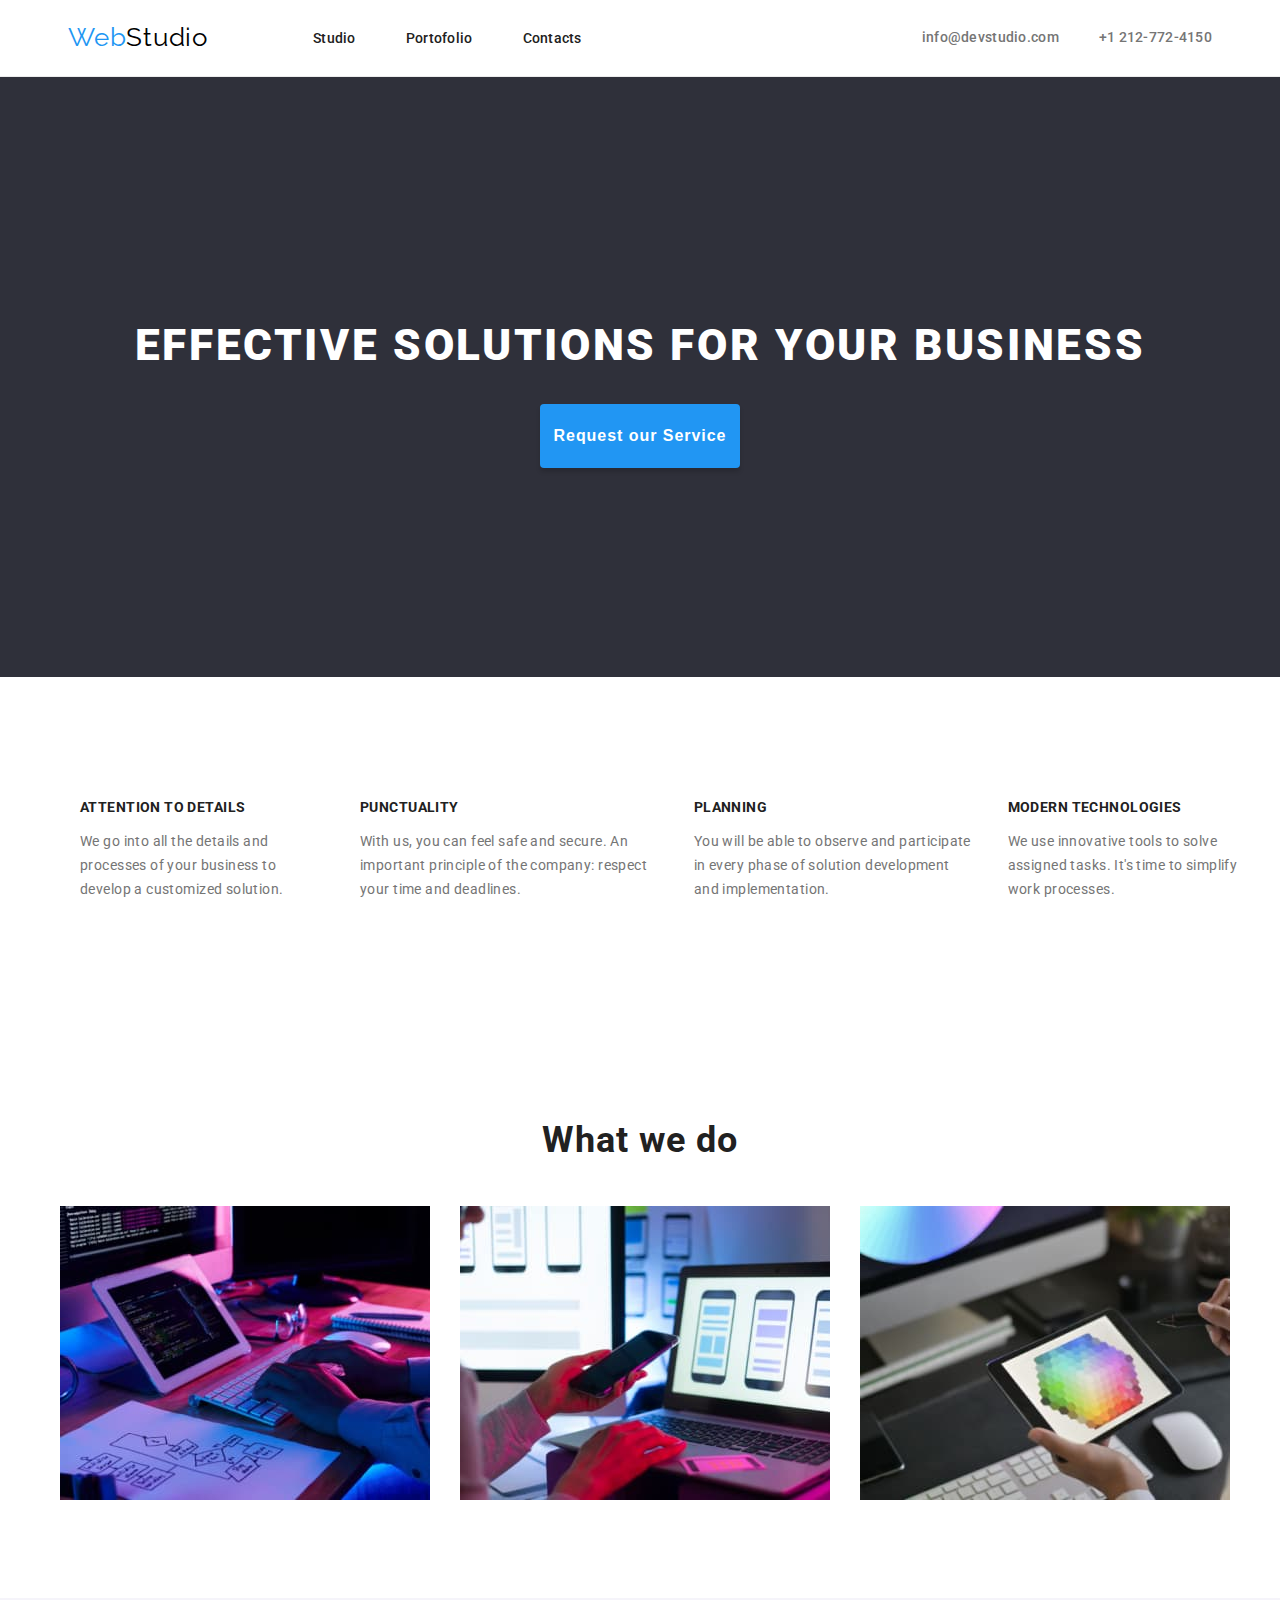
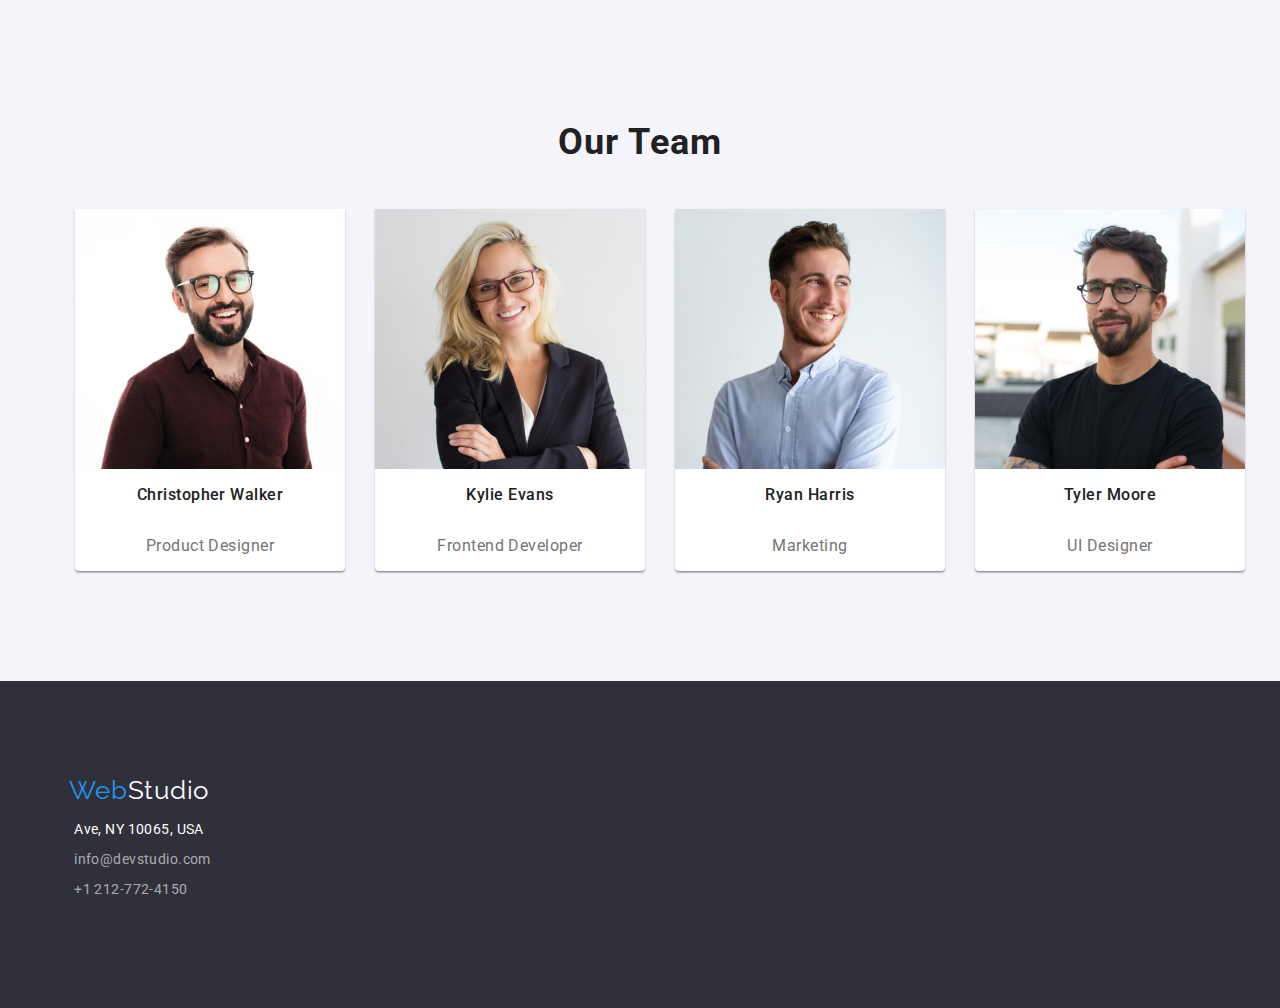
==== index.html @ 960afbc2 "original file" ====
<!DOCTYPE html>
<html lang="en">
  <head>
    <meta charset="utf-8" />
    <title>Web Studio HomeWork Project</title>
    <link
      rel="stylesheet"
      href="node_modules/modern-normalize/modern-normalize.css"
    />
    <link rel="stylesheet" href="css/style.css" />
    <link rel="preconnect" href="https://fonts.googleapis.com" />
    <link rel="preconnect" href="https://fonts.gstatic.com" crossorigin />
    <link
      href="https://fonts.googleapis.com/css2?family=Raleway:wght@700&family=Roboto:wght@400;500;700;900&display=swap"
      rel="stylesheet"
    />
  </head>
  <body>
    <div class="container">
      <header class="page-header">
        <a class="logo" href="index.html"
          ><span class="logo-first-word">Web</span>Studio</a
        >
        <nav>
          <ul class="list-content header-list">
            <li>
              <a class="link" href="index.html">Studio</a>
            </li>
            <li>
              <a class="link" href="portfolio.html">Portofolio</a>
            </li>
            <li>
              <a class="link" href="#">Contacts</a>
            </li>
          </ul>
        </nav>
        <ul class="list-content header-list-right">
          <li>
            <a class="contact-header" href="mailto:info@devstudio.com"
              ><p>info@devstudio.com</p></a
            >
          </li>
          <li>
            <a class="contact-header" href="tel:+1212-772-4150"
              ><p>+1 212-772-4150</p></a
            >
          </li>
        </ul>
      </header>
      <main>
        <section>
          <div class="main-banner">
            <h1>EFFECTIVE SOLUTIONS FOR YOUR BUSINESS</h1>
            <button class="button-index-page">
              <p>Request our Service</p>
            </button>
          </div>
        </section>
        <section class="section section-main-core-strengths">
          <ul class="list-content main-core-strengths">
            <li>
              <h2 class="main-strengths-title">ATTENTION TO DETAILS</h2>
              <p class="main-strengths-text">
                We go into all the details and processes of your business to
                develop a customized solution.
              </p>
            </li>
            <li>
              <h2 class="main-strengths-title">PUNCTUALITY</h2>
              <p class="main-strengths-text">
                With us, you can feel safe and secure. An important principle of
                the company: respect your time and deadlines.
              </p>
            </li>
            <li>
              <h2 class="main-strengths-title">PLANNING</h2>
              <p class="main-strengths-text">
                You will be able to observe and participate in every phase of
                solution development and implementation.
              </p>
            </li>
            <li>
              <h2 class="main-strengths-title">MODERN TECHNOLOGIES</h2>
              <p class="main-strengths-text">
                We use innovative tools to solve assigned tasks. It's time to
                simplify work processes.
              </p>
            </li>
          </ul>
        </section>
        <section class="section">
          <h2 class="main-activities-staff-title">What we do</h2>
          <ul class="list-content main-activities">
            <li>
              <img
                src="images/img1.jpg"
                alt="Typing on keyboard"
                width="370"
                height="294"
              />
            </li>
            <li>
              <img
                src="images/img2.jpg"
                alt="Searching on phone"
                width="370"
                height="294"
              />
            </li>
            <li>
              <img
                src="images/img3.jpg"
                alt="Working on Tablet"
                width="370"
                height="294"
              />
            </li>
          </ul>
        </section>
        <section class="section staff-section">
          <h2 class="our-team-title">Our Team</h2>
          <ul class="list-content main-staff">
            <li class="main-staff-card">
              <img
                src="images/staff1.jpg"
                alt="Christopher Walker"
                width="270"
                height="260"
              />
              <h3 class="main-staff-name">Christopher Walker</h3>
              <p class="main-staff-occupation">Product Designer</p>
            </li>
            <li class="main-staff-card">
              <img
                src="images/staff2.jpg"
                alt="Kylie Evans"
                width="270"
                height="260"
              />
              <h3 class="main-staff-name">Kylie Evans</h3>
              <p class="main-staff-occupation">Frontend Developer</p>
            </li>
            <li class="main-staff-card">
              <img
                src="images/staff3.jpg"
                alt="Ryan Harris"
                width="270"
                height="260"
              />
              <h3 class="main-staff-name">Ryan Harris</h3>
              <p class="main-staff-occupation">Marketing</p>
            </li>
            <li class="main-staff-card">
              <img
                src="images/staff4.jpg"
                alt="Tyler Moore"
                width="270"
                height="260"
              />
              <h3 class="main-staff-name">Tyler Moore</h3>
              <p class="main-staff-occupation">UI Designer</p>
            </li>
          </ul>
        </section>
      </main>
      <footer class="footer-page">
        <div class="footer-adress-contacts-container">
          <a class="logo-footer" href="index.html"
            ><span class="logo-footer-first-word">Web</span>Studio</a
          >
          <address>
            <ul class="list-content footer-content">
              <li>
                <a
                  class="adress-footer"
                  href="https://goo.gl/maps/83Axbr2DgfrndoFE7"
                  ><p>Ave, NY 10065, USA</p></a
                >
              </li>
              <li>
                <a class="contact-footer" href="mailto:info@devstudio.com"
                  ><p>info@devstudio.com</p></a
                >
              </li>
              <li>
                <a class="contact-footer" href="tel:+1212-772-4150"
                  ><p>+1 212-772-4150</p></a
                >
              </li>
            </ul>
          </address>
        </div>
      </footer>
    </div>
  </body>
</html>
---- css/style.css ----
/* For all pages */
:root {
  --font-family: inherit;
  --font-weight: 500;
  --main-text-color: #212121;
  --background-color: #ffffff;
  --hover-color: #2196f3;
  --background-footer-color: #2f303a;
  --contacts-and-links-color: #757575;
}
body {
  font-family: "Roboto", "raleway", sans-serif;
  color: var(--main-text-color);
  font-style: normal;
  margin: 0;
}
.container {
  margin: 0 auto;
}
.section {
  padding: 94px 0;
}
.logo {
  width: 145px;
  height: 31px;
  font-family: "Raleway";
  font-size: 26px;
  line-height: 1.19;
  letter-spacing: 0.03em;
  color: #000;
  text-decoration: none;
}
.page-header {
  display: flex;
  justify-content: center;
  margin: 0 auto;
  align-items: center;
  border-bottom: 1px solid #ececec;
  flex-shrink: 1;
}
.header-list {
  display: flex;
  gap: 50px;
  padding-left: 100px;
  flex-shrink: 1;
}
.header-list-right {
  display: flex;
  gap: 40px;
  margin-left: 300px;
  flex-shrink: 1;
}
.link {
  font-weight: var(--font-weight);
  font-size: 14px;
  line-height: 1.14;
  letter-spacing: 0.02em;
  text-decoration: none;
  color: var(--main-text-color);
}
.link:hover,
.contact-header:hover,
.contact-footer:hover,
.lnk:focus,
.contact-header:focus,
.contact-footer:focus {
  color: var(--hover-color);
}

.contact-header {
  color: var(--contacts-and-links-color);
  font-weight: var(--font-weight);
  font-size: 14px;
  line-height: 1.14;
  letter-spacing: 0.02em;
  text-decoration: none;
  color: var(--contacts-and-links-color);
}

.list-content {
  list-style: none;
}
.footer-adress-contacts-container {
  margin-right: 1035px;
}

.logo-footer {
  font-family: "Raleway";
  width: 145px;
  height: 31px;
  font-size: 26px;
  line-height: 1.19;
  letter-spacing: 0.03em;
  color: var(--background-color);
  text-decoration: none;
  padding-left: 35px;
  padding-bottom: 100px;
}
.footer-page {
  display: flex;
  justify-content: center;
  padding: 94px;
  background-color: var(--background-footer-color);
  margin-bottom: 0;
}
.logo-footer-first-word,
.logo-first-word {
  color: var(--hover-color);
}

.adress-footer {
  font-style: normal;
  font-weight: 400;
  font-size: 14px;
  line-height: 1.14;
  letter-spacing: 0.03em;
  color: var(--background-color);
  text-decoration: none;
}
.adress-footer:hover {
  color: var(--hover-color);
}
.contact-footer {
  font-style: normal;
  font-size: 14px;
  line-height: 1.14;
  letter-spacing: 0.03em;
  color: rgba(255, 255, 255, 0.6);
  text-decoration: none;
}
/* Index */

.main-banner {
  display: flex;
  flex-direction: column;
  flex-wrap: wrap;
  justify-content: center;
  align-content: center;
  align-items: center;
  background-color: #2f303a;
  height: 600px;
  margin: auto 0px;
}
h1 {
  display: flex;
  flex-wrap: wrap;
  flex-grow: 0;
  font-family: inherit;
  font-weight: 900;
  font-size: 44px;
  line-height: 60px;
  text-align: center;
  letter-spacing: 0.06em;
  text-transform: uppercase;
  color: var(--background-color);
  flex-shrink: 1;
}

.button-index-page {
  width: 200px;
  background: #2196f3;
  box-shadow: 0px 4px 4px rgba(0, 0, 0, 0.15);
  border-radius: 4px;
  border: none;
}
.button-index-page > p {
  font-weight: 700;
  font-size: 16px;
  line-height: 30px;
  text-align: center;
  letter-spacing: 0.06em;
  color: #ffffff;
}
.section-main-core-strengths {
  display: flex;
  margin: 0 auto;
  width: 1200px;
}
.main-core-strengths {
  display: flex;
  justify-content: center;
  gap: 30px;
}
.main-strengths-title {
  display: flex;
  font-weight: 700;
  font-size: 14px;
  line-height: 16px;
  letter-spacing: 0.03em;
  text-transform: uppercase;
  color: var(--main-text-color);
}
.main-strengths-text {
  display: flex;
  font-weight: 400;
  font-size: 14px;
  line-height: 24px;
  letter-spacing: 0.03em;
  color: var(--contacts-and-links-color);
}
.main-activities {
  display: flex;
  margin: 0 auto;
  gap: 30px;
  width: 1200px;
}
.main-activities-staff-title {
  display: flex;
  margin: 0 auto;
  justify-content: center;
  font-weight: 700;
  font-size: 36px;
  text-align: center;
  line-height: 42px;
  letter-spacing: 0.03em;
  color: var(--main-text-color);
  margin-bottom: 45px;
}
.staff-section {
  display: flex;
  flex-direction: column;
  align-items: center;
  background-color: #f5f4fa;
}
.our-team-title {
  font-weight: 700;
  font-size: 36px;
  line-height: 42px;
  text-align: center;
  letter-spacing: 0.03em;
  color: var(--main-text-color);
}
.main-staff {
  display: flex;
  gap: 30px;
  flex-shrink: 1;
}
.main-staff-card {
  display: flex;
  flex-direction: column;
  background-color: var(--background-color);
  box-shadow: 0px 1px 3px rgba(0, 0, 0, 0.12), 0px 1px 1px rgba(0, 0, 0, 0.14),
    0px 2px 1px rgba(0, 0, 0, 0.2);
  border-radius: 0px 0px 4px 4px;
}
.main-staff-name {
  font-weight: 500;
  font-size: 16px;
  line-height: 19px;
  text-align: center;
  letter-spacing: 0.03em;
  color: var(--main-text-color);
}
.main-staff-occupation {
  font-weight: 400;
  font-size: 16px;
  line-height: 19px;
  text-align: center;
  letter-spacing: 0.03em;
  color: var(--contacts-and-links-color);
}
/*Portofolio */

.buttons-section {
  display: flex;
  gap: 8px;
  justify-content: center;
  padding-bottom: 50px;
}
.buttons {
  background-color: #f5f4fa;
  width: 100%;
  border-radius: 4px;
  cursor: pointer;
  border-style: unset;
}
.buttons:hover {
  color: var(--background-color);
  background-color: var(--hover-color);
  box-shadow: 0px 3px 1px rgba(0, 0, 0, 0.1), 0px 1px 2px rgba(0, 0, 0, 0.08),
    0px 2px 2px rgba(0, 0, 0, 0.12);
}
.buttons-text {
  font-family: "Roboto";
  font-weight: var(--font-weight);
  font-size: 16px;
  line-height: 1.62;
  text-align: center;
  letter-spacing: 0.03em;
}
.projects-container {
  display: flex;
  justify-content: center;
  margin: 0 auto;
  flex-wrap: wrap;
  gap: 30px;
  width: 1200px;
}

.projects {
  display: flex;
  flex-direction: column;
  border: 1px solid #eeeeee;
  flex-basis: 30%;
}

.projects-name {
  font-size: 18px;
  line-height: 2;
  letter-spacing: 0.06em;
  margin-left: 24px;
}

.projects-category {
  font-size: 16px;
  line-height: 1.87;
  letter-spacing: 0.03em;
  color: var(--contacts-and-links-color);
  margin-left: 24px;
}
.portfolio-footer-page {
  display: flex;
  justify-content: center;
  padding: 94px;
  margin: 0 auto;
  background-color: var(--background-footer-color);
  margin-bottom: 0;
}
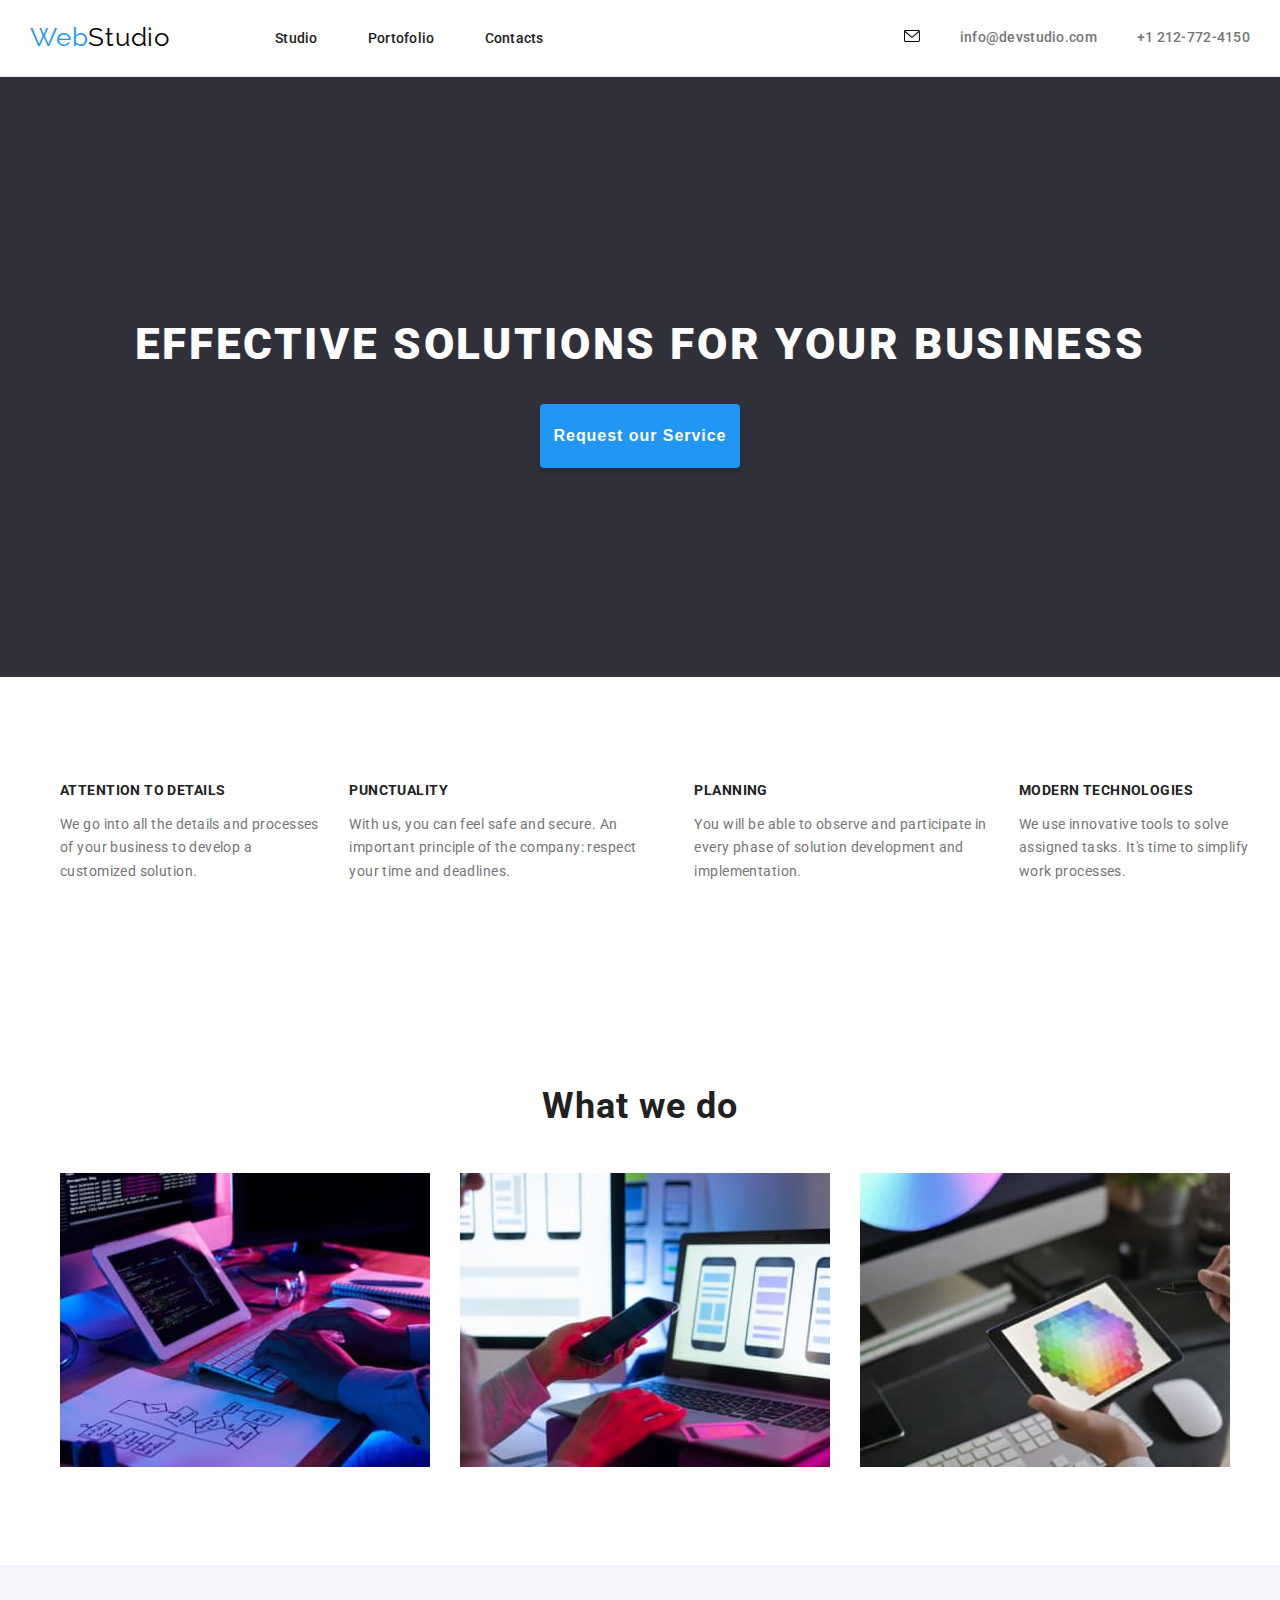
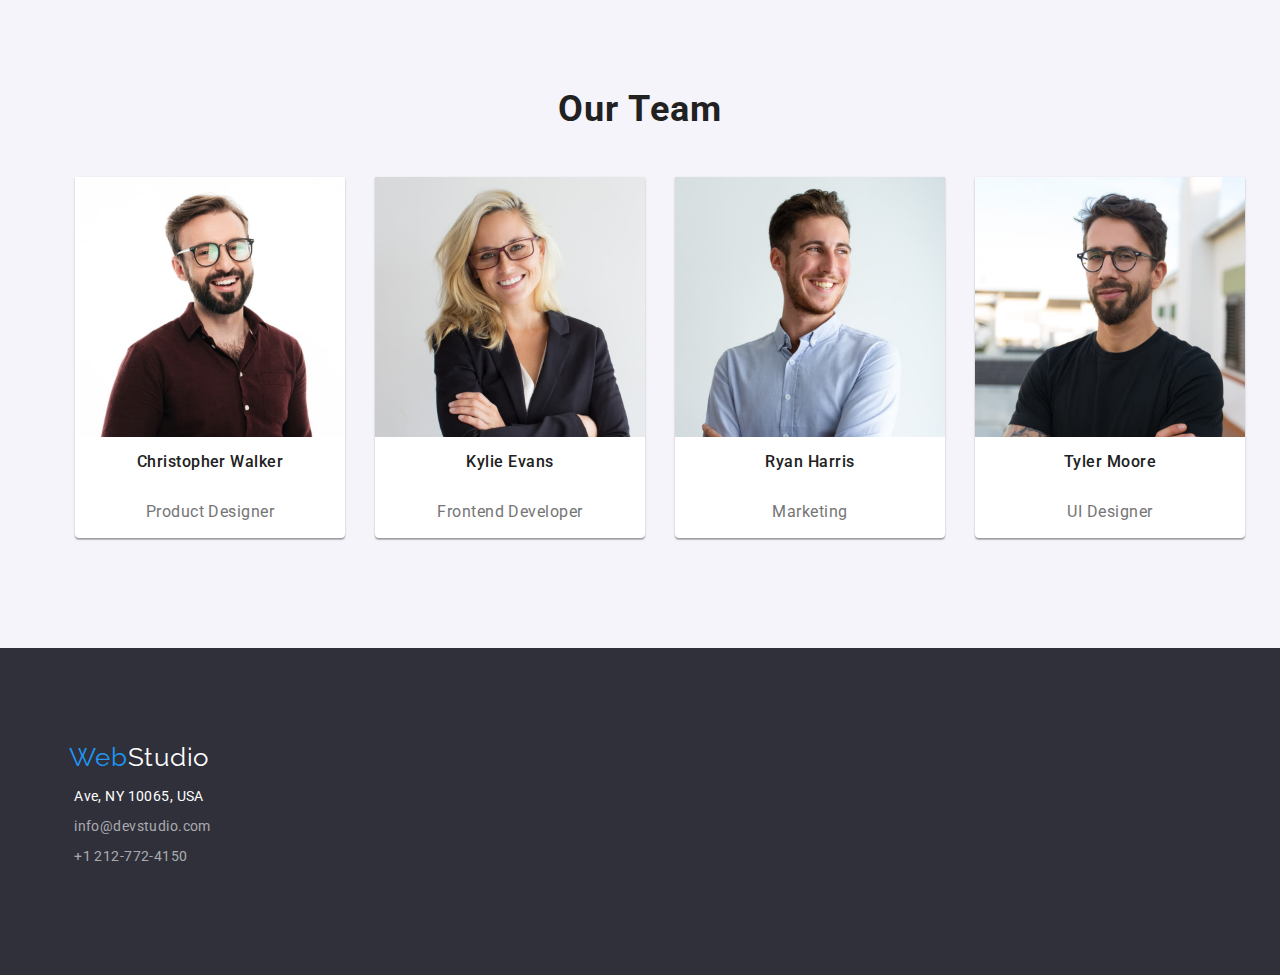
==== commit 8ff989ba: "added some-svgs" ====
--- a/index.html
+++ b/index.html
@@ -35,15 +35,24 @@
           </ul>
         </nav>
         <ul class="list-content header-list-right">
-          <li>
-            <a class="contact-header" href="mailto:info@devstudio.com"
-              ><p>info@devstudio.com</p></a
-            >
+          <li class="contact-header-svg">
+            <svg style="vertical-align: middle">
+              <use
+                href="./images/icons-svg.svg#iconmail1"
+                width="16px"
+                height="12px"
+              ></use>
+            </svg>
           </li>
           <li>
-            <a class="contact-header" href="tel:+1212-772-4150"
-              ><p>+1 212-772-4150</p></a
-            >
+            <a class="contact-header" href="mailto:info@devstudio.com">
+              <p>info@devstudio.com</p>
+            </a>
+          </li>
+          <li>
+            <a class="contact-header" href="tel:+1212-772-4150">
+              <p>+1 212-772-4150</p>
+            </a>
           </li>
         </ul>
       </header>
@@ -56,7 +65,7 @@
             </button>
           </div>
         </section>
-        <section class="section section-main-core-strengths">
+        <section class="section">
           <ul class="list-content main-core-strengths">
             <li>
               <h2 class="main-strengths-title">ATTENTION TO DETAILS</h2>
--- a/css/style.css
+++ b/css/style.css
@@ -12,7 +12,7 @@
   font-family: "Roboto", "raleway", sans-serif;
   color: var(--main-text-color);
   font-style: normal;
-  margin: 0;
+  margin: 0 auto;
 }
 .container {
   margin: 0 auto;
@@ -36,19 +36,22 @@
   margin: 0 auto;
   align-items: center;
   border-bottom: 1px solid #ececec;
-  flex-shrink: 1;
 }
 .header-list {
   display: flex;
   gap: 50px;
   padding-left: 100px;
-  flex-shrink: 1;
 }
 .header-list-right {
   display: flex;
   gap: 40px;
   margin-left: 300px;
-  flex-shrink: 1;
+}
+.contact-header-svg {
+  display: inline-block;
+  margin: 14px 0 0 20px;
+  width: 16px;
+  height: 14px;
 }
 .link {
   font-weight: var(--font-weight);
@@ -108,7 +111,8 @@
   color: var(--hover-color);
 }
 
-.adress-footer {
+.adress-footer,
+.contact-footer {
   font-style: normal;
   font-weight: 400;
   font-size: 14px;
@@ -121,12 +125,7 @@
   color: var(--hover-color);
 }
 .contact-footer {
-  font-style: normal;
-  font-size: 14px;
-  line-height: 1.14;
-  letter-spacing: 0.03em;
   color: rgba(255, 255, 255, 0.6);
-  text-decoration: none;
 }
 /* Index */
 
@@ -135,25 +134,22 @@
   flex-direction: column;
   flex-wrap: wrap;
   justify-content: center;
-  align-content: center;
   align-items: center;
   background-color: #2f303a;
   height: 600px;
-  margin: auto 0px;
+  margin: 0 auto;
 }
 h1 {
   display: flex;
   flex-wrap: wrap;
-  flex-grow: 0;
   font-family: inherit;
   font-weight: 900;
   font-size: 44px;
-  line-height: 60px;
+  line-height: 1.36;
   text-align: center;
   letter-spacing: 0.06em;
   text-transform: uppercase;
   color: var(--background-color);
-  flex-shrink: 1;
 }
 
 .button-index-page {
@@ -166,26 +162,23 @@
 .button-index-page > p {
   font-weight: 700;
   font-size: 16px;
-  line-height: 30px;
+  line-height: 1.87;
   text-align: center;
   letter-spacing: 0.06em;
   color: #ffffff;
 }
-.section-main-core-strengths {
-  display: flex;
+.main-core-strengths {
+  display: flex;
+  justify-content: center;
+  gap: 30px;
   margin: 0 auto;
   width: 1200px;
 }
-.main-core-strengths {
-  display: flex;
-  justify-content: center;
-  gap: 30px;
-}
 .main-strengths-title {
   display: flex;
   font-weight: 700;
   font-size: 14px;
-  line-height: 16px;
+  line-height: 1.14;
   letter-spacing: 0.03em;
   text-transform: uppercase;
   color: var(--main-text-color);
@@ -194,7 +187,7 @@
   display: flex;
   font-weight: 400;
   font-size: 14px;
-  line-height: 24px;
+  line-height: 1.71;
   letter-spacing: 0.03em;
   color: var(--contacts-and-links-color);
 }
@@ -208,10 +201,10 @@
   display: flex;
   margin: 0 auto;
   justify-content: center;
+  text-align: center;
   font-weight: 700;
   font-size: 36px;
-  text-align: center;
-  line-height: 42px;
+  line-height: 1.16;
   letter-spacing: 0.03em;
   color: var(--main-text-color);
   margin-bottom: 45px;
@@ -225,7 +218,7 @@
 .our-team-title {
   font-weight: 700;
   font-size: 36px;
-  line-height: 42px;
+  line-height: 1.16;
   text-align: center;
   letter-spacing: 0.03em;
   color: var(--main-text-color);
@@ -233,7 +226,6 @@
 .main-staff {
   display: flex;
   gap: 30px;
-  flex-shrink: 1;
 }
 .main-staff-card {
   display: flex;
@@ -246,7 +238,7 @@
 .main-staff-name {
   font-weight: 500;
   font-size: 16px;
-  line-height: 19px;
+  line-height: 1.18;
   text-align: center;
   letter-spacing: 0.03em;
   color: var(--main-text-color);
@@ -254,7 +246,7 @@
 .main-staff-occupation {
   font-weight: 400;
   font-size: 16px;
-  line-height: 19px;
+  line-height: 1.18;
   text-align: center;
   letter-spacing: 0.03em;
   color: var(--contacts-and-links-color);
@@ -269,7 +261,6 @@
 }
 .buttons {
   background-color: #f5f4fa;
-  width: 100%;
   border-radius: 4px;
   cursor: pointer;
   border-style: unset;
@@ -301,7 +292,6 @@
   display: flex;
   flex-direction: column;
   border: 1px solid #eeeeee;
-  flex-basis: 30%;
 }
 
 .projects-name {
@@ -324,5 +314,8 @@
   padding: 94px;
   margin: 0 auto;
   background-color: var(--background-footer-color);
-  margin-bottom: 0;
-}
+}
+/* Icons-svg */
+#iconmail1 {
+  stroke: #757575;
+}
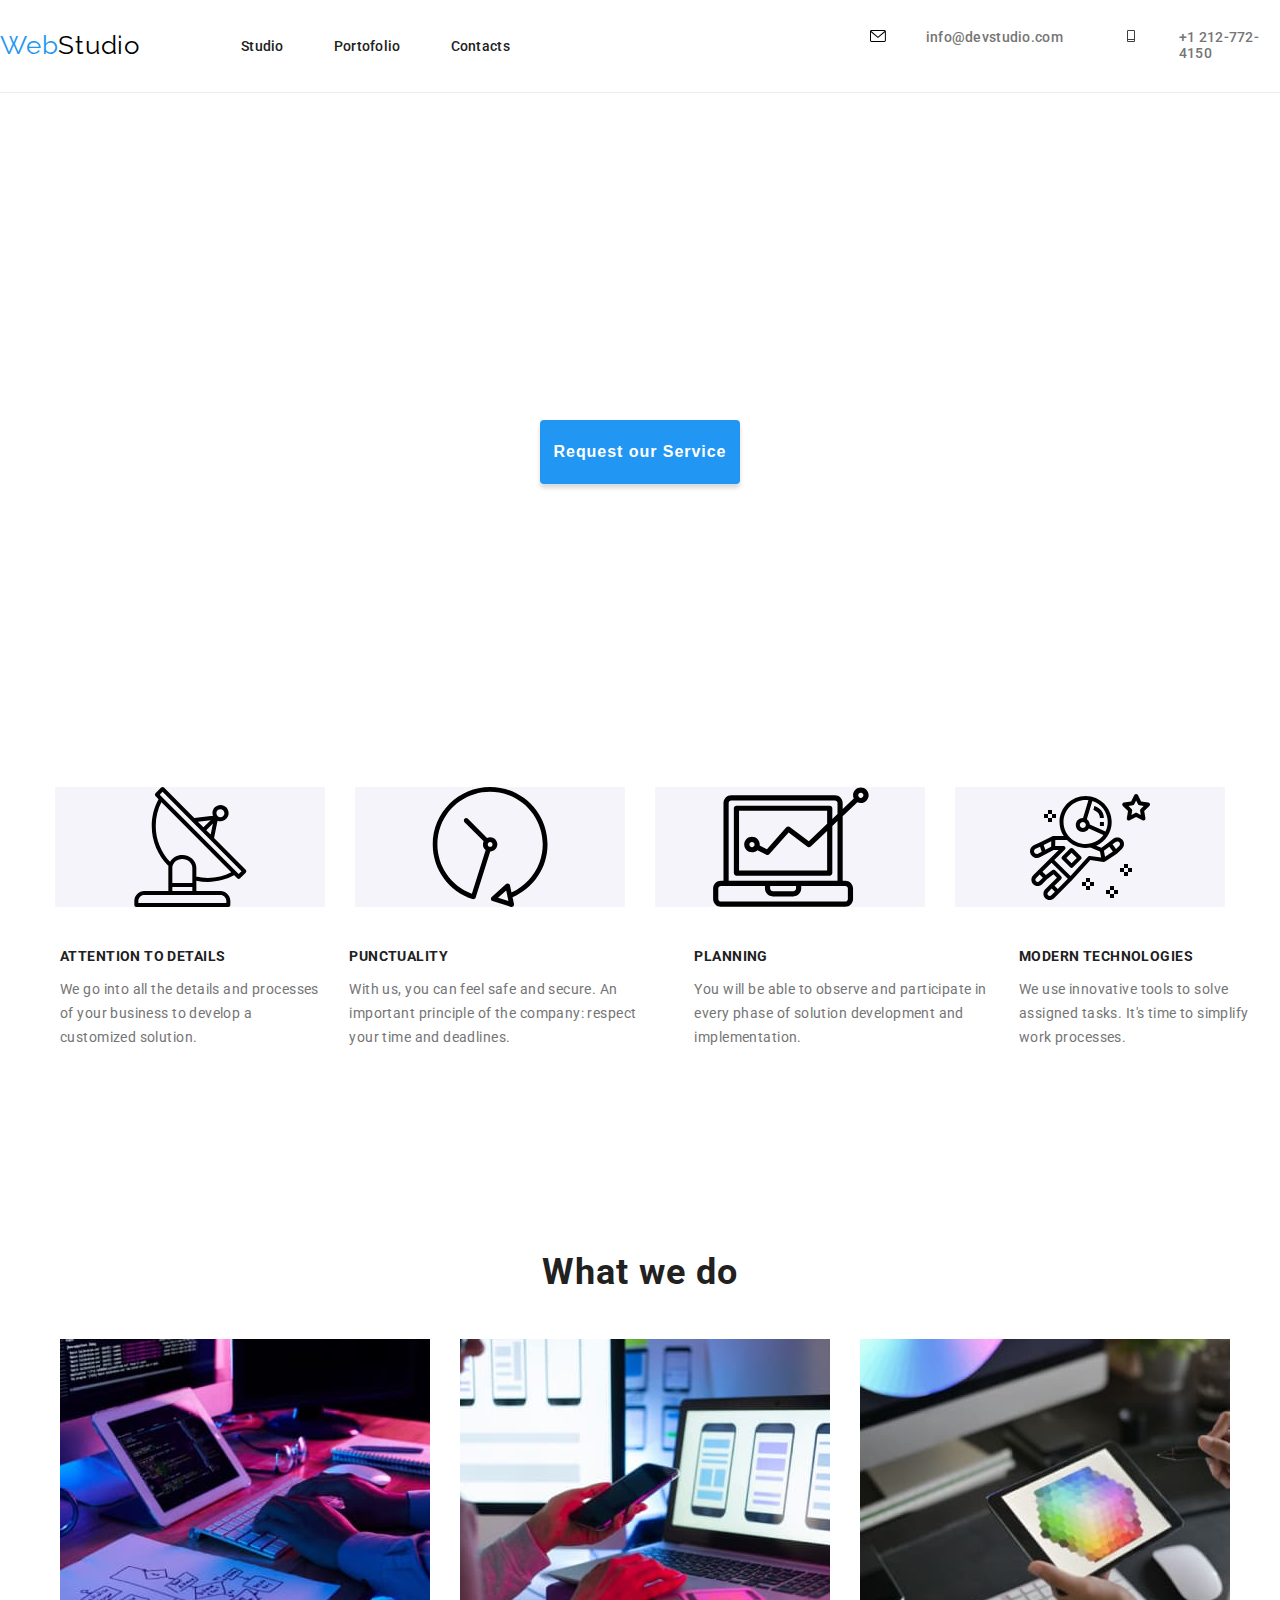
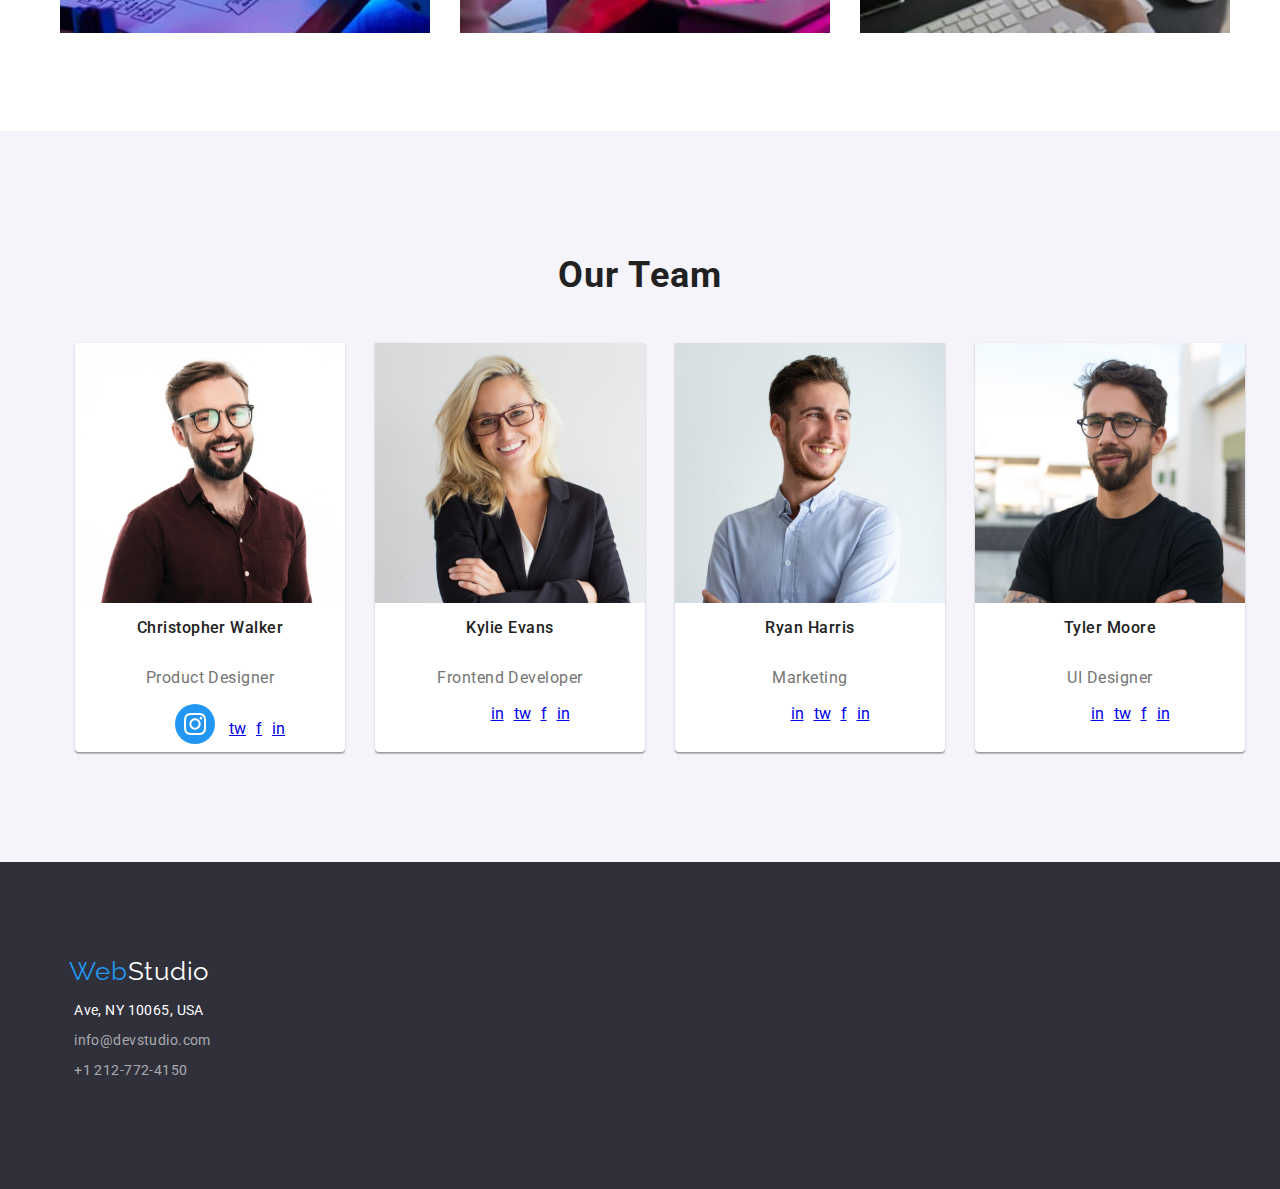
==== commit f6ea5262: "added-some-svgs" ====
--- a/index.html
+++ b/index.html
@@ -34,9 +34,10 @@
             </li>
           </ul>
         </nav>
+
         <ul class="list-content header-list-right">
-          <li class="contact-header-svg">
-            <svg style="vertical-align: middle">
+          <li>
+            <svg class="contact-header-svg">
               <use
                 href="./images/icons-svg.svg#iconmail1"
                 width="16px"
@@ -48,6 +49,15 @@
             <a class="contact-header" href="mailto:info@devstudio.com">
               <p>info@devstudio.com</p>
             </a>
+          </li>
+          <li>
+            <svg class="contact-header-svg">
+              <use
+                href="./images/icons-svg.svg#icon-phone-1"
+                width="16px"
+                height="12px"
+              ></use>
+            </svg>
           </li>
           <li>
             <a class="contact-header" href="tel:+1212-772-4150">
@@ -66,6 +76,28 @@
           </div>
         </section>
         <section class="section">
+          <section class="main-strengths-svg-container">
+            <div class="main-strengths-svg-content">
+              <svg width="270px" height="120px">
+                <rect width="270px" height="120px" style="fill: #f5f4fa"></rect>
+                <use
+                  href="./images/icons-svg.svg#icon-attentiontodetails-1"
+                ></use>
+              </svg>
+              <svg width="270px" height="120px">
+                <rect width="270px" height="120px" style="fill: #f5f4fa"></rect>
+                <use href="./images/icons-svg.svg#icon-punctuality-1"></use>
+              </svg>
+              <svg width="270px" height="120px">
+                <rect width="270px" height="120px" style="fill: #f5f4fa"></rect>
+                <use href="./images/icons-svg.svg#icon-planning-1"></use>
+              </svg>
+              <svg width="270px" height="120px">
+                <rect width="270px" height="120px" style="fill: #f5f4fa"></rect>
+                <use href="./images/icons-svg.svg#icon-astronaut-1"></use>
+              </svg>
+            </div>
+          </section>
           <ul class="list-content main-core-strengths">
             <li>
               <h2 class="main-strengths-title">ATTENTION TO DETAILS</h2>
@@ -138,6 +170,31 @@
               />
               <h3 class="main-staff-name">Christopher Walker</h3>
               <p class="main-staff-occupation">Product Designer</p>
+
+              <ul class="list-content icons-staff">
+                <li>
+                  <a href="#"
+                    ><svg width="44px" height="44px">
+                      <circle
+                        cx="20"
+                        cy="20"
+                        r="20"
+                        style="fill: #2196f3"
+                      ></circle>
+                      <use
+                        href="./images/icons-svg.svg#icon-instagram-1 "
+                        width="22px"
+                        height="22px"
+                        x="9"
+                        y="9"
+                        fill="white"
+                      ></use></svg
+                  ></a>
+                </li>
+                <li><a href="#">tw</a></li>
+                <li><a href="#">f</a></li>
+                <li><a href="#">in</a></li>
+              </ul>
             </li>
             <li class="main-staff-card">
               <img
@@ -148,7 +205,14 @@
               />
               <h3 class="main-staff-name">Kylie Evans</h3>
               <p class="main-staff-occupation">Frontend Developer</p>
-            </li>
+              <ul class="list-content icons-staff">
+                <li><a href="#">in</a></li>
+                <li><a href="#">tw</a></li>
+                <li><a href="#">f</a></li>
+                <li><a href="#">in</a></li>
+              </ul>
+            </li>
+
             <li class="main-staff-card">
               <img
                 src="images/staff3.jpg"
@@ -158,6 +222,12 @@
               />
               <h3 class="main-staff-name">Ryan Harris</h3>
               <p class="main-staff-occupation">Marketing</p>
+              <ul class="list-content icons-staff">
+                <li><a href="#">in</a></li>
+                <li><a href="#">tw</a></li>
+                <li><a href="#">f</a></li>
+                <li><a href="#">in</a></li>
+              </ul>
             </li>
             <li class="main-staff-card">
               <img
@@ -168,6 +238,12 @@
               />
               <h3 class="main-staff-name">Tyler Moore</h3>
               <p class="main-staff-occupation">UI Designer</p>
+              <ul class="list-content icons-staff">
+                <li><a href="#">in</a></li>
+                <li><a href="#">tw</a></li>
+                <li><a href="#">f</a></li>
+                <li><a href="#">in</a></li>
+              </ul>
             </li>
           </ul>
         </section>
--- a/css/style.css
+++ b/css/style.css
@@ -48,7 +48,7 @@
   margin-left: 300px;
 }
 .contact-header-svg {
-  display: inline-block;
+  display: inline;
   margin: 14px 0 0 20px;
   width: 16px;
   height: 14px;
@@ -128,14 +128,13 @@
   color: rgba(255, 255, 255, 0.6);
 }
 /* Index */
-
 .main-banner {
+  background-image: url("images/banner-img.jpg");
   display: flex;
   flex-direction: column;
-  flex-wrap: wrap;
+  /* flex-wrap: wrap; */
   justify-content: center;
   align-items: center;
-  background-color: #2f303a;
   height: 600px;
   margin: 0 auto;
 }
@@ -167,6 +166,12 @@
   letter-spacing: 0.06em;
   color: #ffffff;
 }
+.main-strengths-svg-content {
+  display: flex;
+  justify-content: center;
+  gap: 30px;
+  margin-bottom: 30px;
+}
 .main-core-strengths {
   display: flex;
   justify-content: center;
@@ -222,6 +227,12 @@
   text-align: center;
   letter-spacing: 0.03em;
   color: var(--main-text-color);
+}
+.icons-staff {
+  display: flex;
+  justify-content: center;
+  align-items: center;
+  gap: 10px;
 }
 .main-staff {
   display: flex;
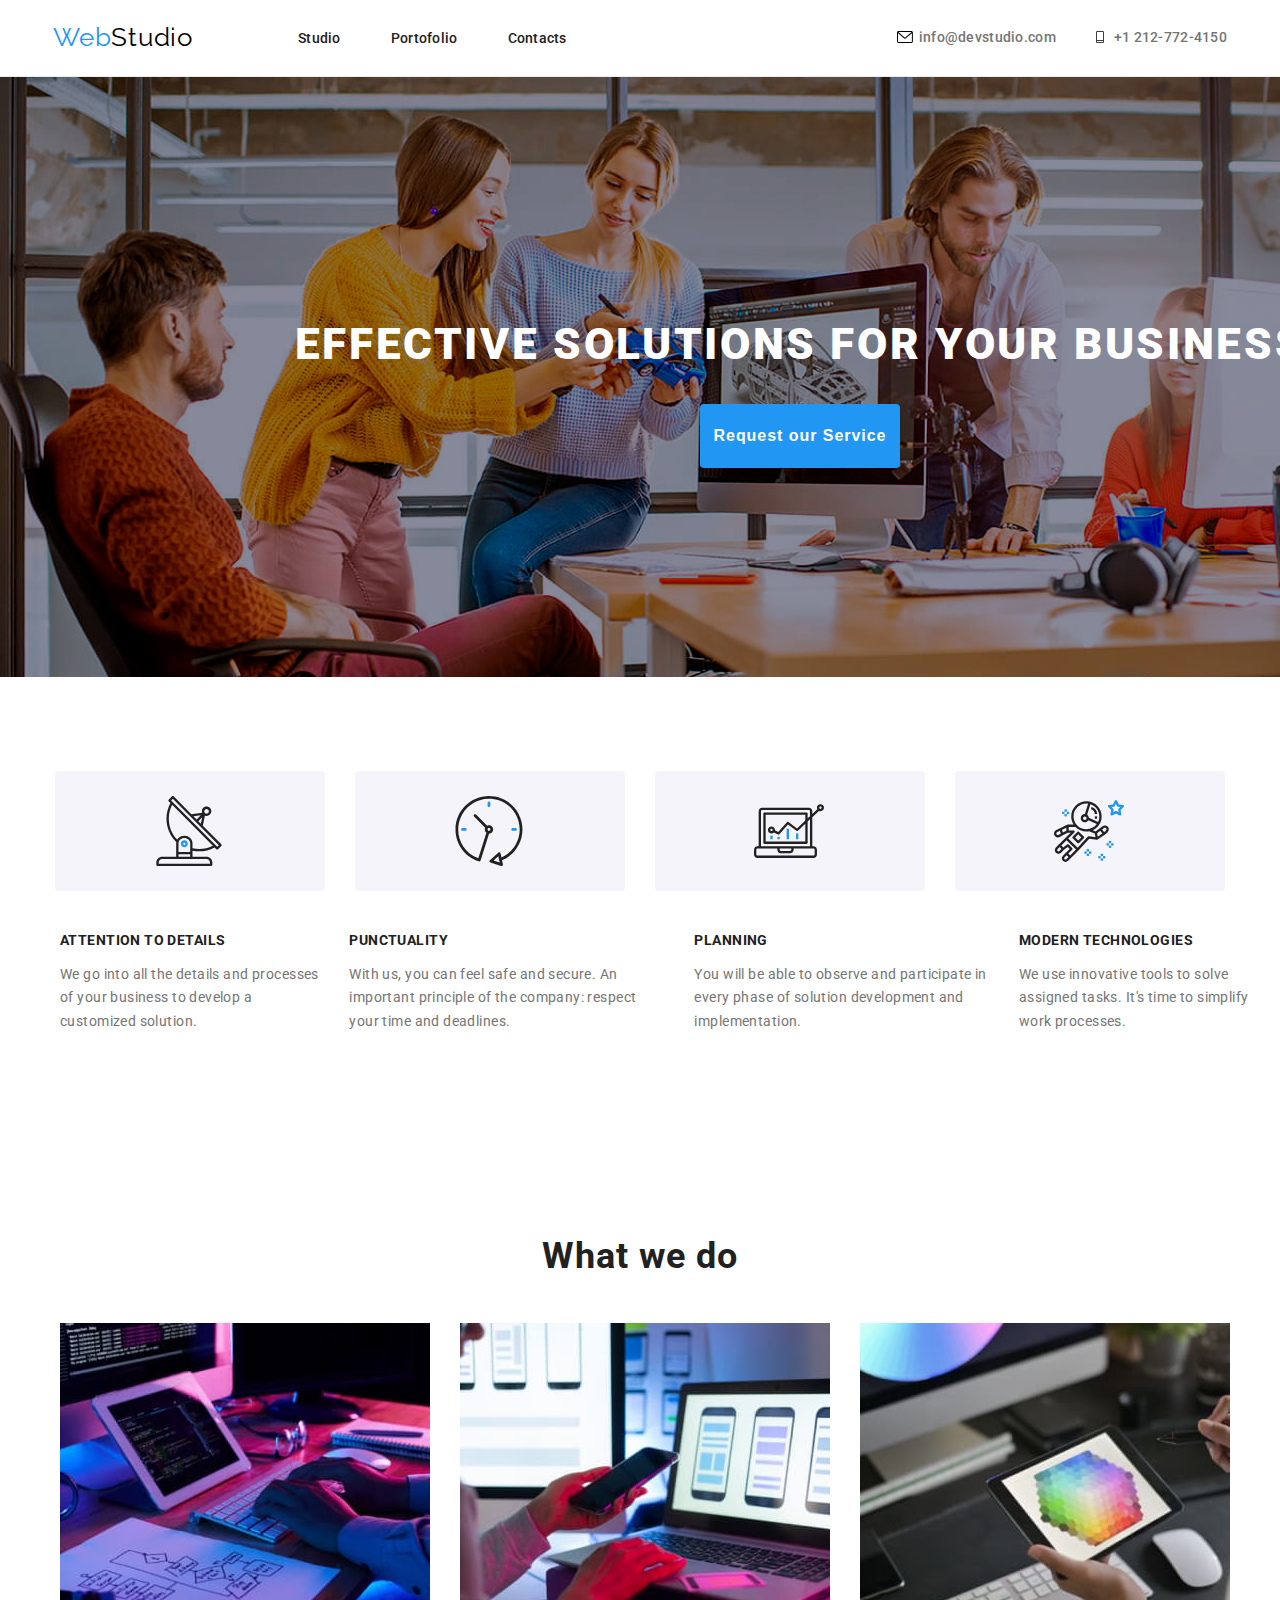
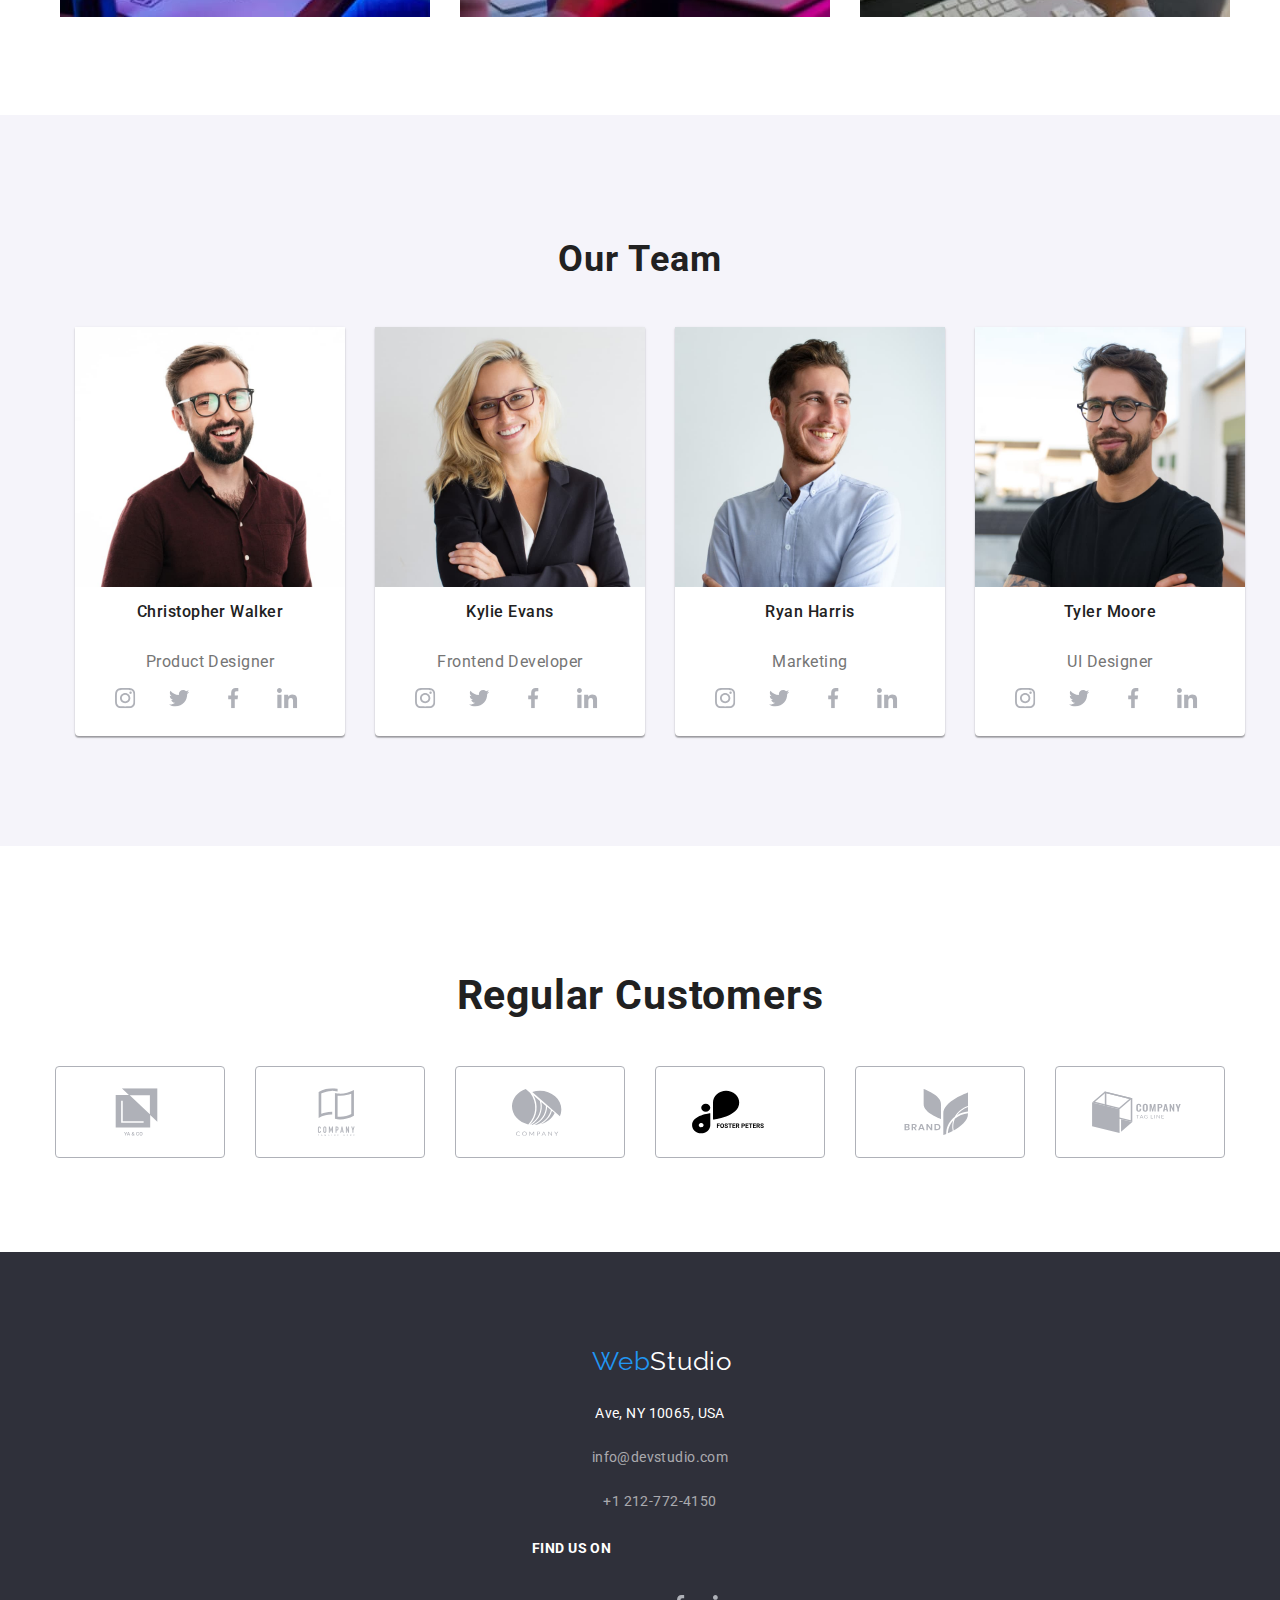
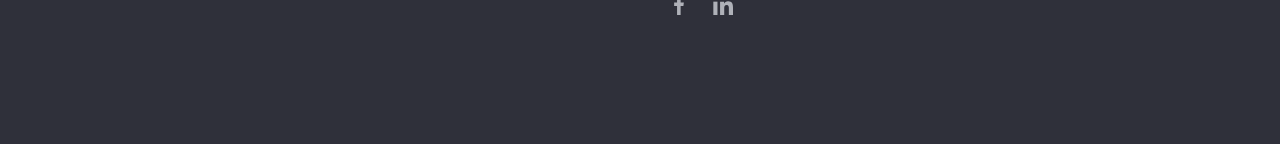
==== commit 48a37935: "some-changes" ====
--- a/index.html
+++ b/index.html
@@ -77,24 +77,40 @@
         </section>
         <section class="section">
           <section class="main-strengths-svg-container">
-            <div class="main-strengths-svg-content">
-              <svg width="270px" height="120px">
-                <rect width="270px" height="120px" style="fill: #f5f4fa"></rect>
+            <div class="strengths-svg-window">
+              <svg>
                 <use
-                  href="./images/icons-svg.svg#icon-attentiontodetails-1"
+                  href="./images/icons-svg.svg#icon-antenna-1"
+                  width="70px"
+                  height="70px"
                 ></use>
               </svg>
-              <svg width="270px" height="120px">
-                <rect width="270px" height="120px" style="fill: #f5f4fa"></rect>
-                <use href="./images/icons-svg.svg#icon-punctuality-1"></use>
+            </div>
+            <div class="strengths-svg-window">
+              <svg>
+                <use
+                  href="./images/icons-svg.svg#icon-clock-1"
+                  width="70px"
+                  height="70px"
+                ></use>
               </svg>
-              <svg width="270px" height="120px">
-                <rect width="270px" height="120px" style="fill: #f5f4fa"></rect>
-                <use href="./images/icons-svg.svg#icon-planning-1"></use>
+            </div>
+            <div class="strengths-svg-window">
+              <svg>
+                <use
+                  href="./images/icons-svg.svg#icon-diagram-1"
+                  width="70px"
+                  height="70px"
+                ></use>
               </svg>
-              <svg width="270px" height="120px">
-                <rect width="270px" height="120px" style="fill: #f5f4fa"></rect>
-                <use href="./images/icons-svg.svg#icon-astronaut-1"></use>
+            </div>
+            <div class="strengths-svg-window">
+              <svg>
+                <use
+                  href="./images/icons-svg.svg#icon-astronaut-1"
+                  width="70px"
+                  height="70px"
+                ></use>
               </svg>
             </div>
           </section>
@@ -172,28 +188,38 @@
               <p class="main-staff-occupation">Product Designer</p>
 
               <ul class="list-content icons-staff">
-                <li>
-                  <a href="#"
-                    ><svg width="44px" height="44px">
-                      <circle
-                        cx="20"
-                        cy="20"
-                        r="20"
-                        style="fill: #2196f3"
-                      ></circle>
-                      <use
-                        href="./images/icons-svg.svg#icon-instagram-1 "
-                        width="22px"
-                        height="22px"
-                        x="9"
-                        y="9"
-                        fill="white"
-                      ></use></svg
-                  ></a>
-                </li>
-                <li><a href="#">tw</a></li>
-                <li><a href="#">f</a></li>
-                <li><a href="#">in</a></li>
+                <li class="icons-staff-item">
+                  <a href="#"
+                    ><svg width="44px" height="44px">
+                      <use
+                        href="./images/icons-svg.svg#icon-instagram-2"
+                      ></use></svg
+                  ></a>
+                </li>
+                <li class="icons-staff-item">
+                  <a href="#">
+                    <svg width="44px" height="44px">
+                      <use
+                        href="./images/icons-svg.svg#icon-twitter"
+                      ></use></svg
+                  ></a>
+                </li>
+                <li class="icons-staff-item">
+                  <a href="#">
+                    <svg width="44px" height="44px">
+                      <use
+                        href="./images/icons-svg.svg#icon-facebook-1"
+                      ></use></svg
+                  ></a>
+                </li>
+                <li class="icons-staff-item">
+                  <a href="#"
+                    ><svg width="44px" height="44px">
+                      <use
+                        href="./images/icons-svg.svg#icon-linkedin-1"
+                      ></use></svg
+                  ></a>
+                </li>
               </ul>
             </li>
             <li class="main-staff-card">
@@ -206,13 +232,40 @@
               <h3 class="main-staff-name">Kylie Evans</h3>
               <p class="main-staff-occupation">Frontend Developer</p>
               <ul class="list-content icons-staff">
-                <li><a href="#">in</a></li>
-                <li><a href="#">tw</a></li>
-                <li><a href="#">f</a></li>
-                <li><a href="#">in</a></li>
+                <li class="icons-staff-item">
+                  <a href="#"
+                    ><svg width="44px" height="44px">
+                      <use
+                        href="./images/icons-svg.svg#icon-instagram-2 "
+                      ></use></svg
+                  ></a>
+                </li>
+                <li class="icons-staff-item">
+                  <a href="#">
+                    <svg width="44px" height="44px">
+                      <use
+                        href="./images/icons-svg.svg#icon-twitter"
+                      ></use></svg
+                  ></a>
+                </li>
+                <li class="icons-staff-item">
+                  <a href="#">
+                    <svg width="44px" height="44px">
+                      <use
+                        href="./images/icons-svg.svg#icon-facebook-1"
+                      ></use></svg
+                  ></a>
+                </li>
+                <li class="icons-staff-item">
+                  <a href="#"
+                    ><svg width="44px" height="44px">
+                      <use
+                        href="./images/icons-svg.svg#icon-linkedin-1"
+                      ></use></svg
+                  ></a>
+                </li>
               </ul>
             </li>
-
             <li class="main-staff-card">
               <img
                 src="images/staff3.jpg"
@@ -223,10 +276,38 @@
               <h3 class="main-staff-name">Ryan Harris</h3>
               <p class="main-staff-occupation">Marketing</p>
               <ul class="list-content icons-staff">
-                <li><a href="#">in</a></li>
-                <li><a href="#">tw</a></li>
-                <li><a href="#">f</a></li>
-                <li><a href="#">in</a></li>
+                <li class="icons-staff-item">
+                  <a href="#"
+                    ><svg width="44px" height="44px">
+                      <use
+                        href="./images/icons-svg.svg#icon-instagram-2"
+                      ></use></svg
+                  ></a>
+                </li>
+                <li class="icons-staff-item">
+                  <a href="#">
+                    <svg width="44px" height="44px">
+                      <use
+                        href="./images/icons-svg.svg#icon-twitter"
+                      ></use></svg
+                  ></a>
+                </li>
+                <li class="icons-staff-item">
+                  <a href="#">
+                    <svg width="44px" height="44px">
+                      <use
+                        href="./images/icons-svg.svg#icon-facebook-1"
+                      ></use></svg
+                  ></a>
+                </li>
+                <li class="icons-staff-item">
+                  <a href="#"
+                    ><svg width="44px" height="44px">
+                      <use
+                        href="./images/icons-svg.svg#icon-linkedin-1"
+                      ></use></svg
+                  ></a>
+                </li>
               </ul>
             </li>
             <li class="main-staff-card">
@@ -239,13 +320,74 @@
               <h3 class="main-staff-name">Tyler Moore</h3>
               <p class="main-staff-occupation">UI Designer</p>
               <ul class="list-content icons-staff">
-                <li><a href="#">in</a></li>
-                <li><a href="#">tw</a></li>
-                <li><a href="#">f</a></li>
-                <li><a href="#">in</a></li>
+                <li class="icons-staff-item">
+                  <a href="#"
+                    ><svg width="44px" height="44px">
+                      <use
+                        href="./images/icons-svg.svg#icon-instagram-2 "
+                      ></use></svg
+                  ></a>
+                </li>
+                <li class="icons-staff-item">
+                  <a href="#">
+                    <svg width="44px" height="44px">
+                      <use
+                        href="./images/icons-svg.svg#icon-twitter"
+                      ></use></svg
+                  ></a>
+                </li>
+                <li class="icons-staff-item">
+                  <a href="#">
+                    <svg width="44px" height="44px">
+                      <use
+                        href="./images/icons-svg.svg#icon-facebook-1"
+                      ></use></svg
+                  ></a>
+                </li>
+                <li class="icons-staff-item">
+                  <a href="#"
+                    ><svg width="44px" height="44px">
+                      <use
+                        href="./images/icons-svg.svg#icon-linkedin-1"
+                      ></use></svg
+                  ></a>
+                </li>
               </ul>
             </li>
           </ul>
+        </section>
+        <div class="regular-customers-title"><h2>Regular Customers</h2></div>
+        <section class="regular-customers-container">
+          <div class="regular-customers-window">
+            <svg>
+              <use href="./images/icons-svg.svg#icon-customer1"></use>
+            </svg>
+          </div>
+          <div class="regular-customers-window">
+            <svg>
+              <use href="./images/icons-svg.svg#icon-customer2"></use>
+            </svg>
+          </div>
+          <div class="regular-customers-window">
+            <svg>
+              <use href="./images/icons-svg.svg#icon-customer3"></use>
+            </svg>
+          </div>
+          <div class="regular-customers-window">
+            <svg>
+              <use href="./images/icons-svg.svg#icon-customer4"></use>
+            </svg>
+          </div>
+          <div class="regular-customers-window">
+            <svg>
+              <use href="./images/icons-svg.svg#icon-customer5"></use>
+            </svg>
+          </div>
+          <div class="regular-customers-window">
+            <svg>
+              <use href="./images/icons-svg.svg#icon-customer6"></use>
+            </svg>
+          </div>
         </section>
       </main>
       <footer class="footer-page">
@@ -274,6 +416,59 @@
               </li>
             </ul>
           </address>
+          <h3 id="titleFooter">Find Us On</h3>
+          <div class="socials-footer-container">
+            <ul class="list-content socials-icons-footer">
+              <li>
+                <a href="#"
+                  ><svg width="44px" height="44px">
+                    <use
+                      href="./images/icons-svg.svg#icon-instagram-1 "
+                      width="20px"
+                      height="20px"
+                      x="9"
+                      y="9"
+                    ></use></svg
+                ></a>
+              </li>
+              <li>
+                <a href="#"
+                  ><svg width="44px" height="44px">
+                    <use
+                      href="./images/icons-svg.svg#icon-twitter-1 "
+                      width="20px"
+                      height="20px"
+                      x="9"
+                      y="9"
+                    ></use></svg
+                ></a>
+              </li>
+              <li>
+                <a href="#"
+                  ><svg width="44px" height="44px">
+                    <use
+                      href="./images/icons-svg.svg#icon-facebook-1 "
+                      width="20px"
+                      height="20px"
+                      x="9"
+                      y="9"
+                    ></use></svg
+                ></a>
+              </li>
+              <li>
+                <a href="#"
+                  ><svg width="44px" height="44px">
+                    <use
+                      href="./images/icons-svg.svg#icon-linkedin-1 "
+                      width="20px"
+                      height="20px"
+                      x="9"
+                      y="9"
+                    ></use></svg
+                ></a>
+              </li>
+            </ul>
+          </div>
         </div>
       </footer>
     </div>
--- a/css/style.css
+++ b/css/style.css
@@ -44,14 +44,16 @@
 }
 .header-list-right {
   display: flex;
-  gap: 40px;
-  margin-left: 300px;
+  gap: 6px;
+  padding-left: 300px;
 }
 .contact-header-svg {
-  display: inline;
-  margin: 14px 0 0 20px;
+  display: flex;
+  margin: 15px 0 0 30px;
   width: 16px;
   height: 14px;
+}
+.contact-header-svg > use {
 }
 .link {
   font-weight: var(--font-weight);
@@ -84,7 +86,6 @@
   list-style: none;
 }
 .footer-adress-contacts-container {
-  margin-right: 1035px;
 }
 
 .logo-footer {
@@ -96,8 +97,12 @@
   letter-spacing: 0.03em;
   color: var(--background-color);
   text-decoration: none;
-  padding-left: 35px;
-  padding-bottom: 100px;
+  padding-left: 60px;
+}
+.footer-content {
+  display: flex;
+  flex-direction: column;
+  align-items: center;
 }
 .footer-page {
   display: flex;
@@ -127,16 +132,32 @@
 .contact-footer {
   color: rgba(255, 255, 255, 0.6);
 }
+#titleFooter {
+  font-weight: 700;
+  font-size: 14px;
+  line-height: 16px;
+  letter-spacing: 0.03em;
+  text-transform: uppercase;
+  color: #ffffff;
+}
+.socials-footer-container {
+  display: flex;
+}
+.socials-icons-footer {
+  display: flex;
+}
+/* svgs */
 /* Index */
 .main-banner {
-  background-image: url("images/banner-img.jpg");
   display: flex;
   flex-direction: column;
-  /* flex-wrap: wrap; */
-  justify-content: center;
   align-items: center;
+  justify-content: center;
+  background: linear-gradient(to-bottom, blue 0%, green 80%);
+  background: url("../images/banner-img.jpg") no-repeat;
+  margin: 0 auto;
+  width: 1600px;
   height: 600px;
-  margin: 0 auto;
 }
 h1 {
   display: flex;
@@ -166,11 +187,23 @@
   letter-spacing: 0.06em;
   color: #ffffff;
 }
-.main-strengths-svg-content {
+.main-strengths-svg-container {
   display: flex;
   justify-content: center;
   gap: 30px;
   margin-bottom: 30px;
+}
+.strengths-svg-window {
+  display: flex;
+  align-text: center;
+  width: 270px;
+  height: 120px;
+
+  background: #f5f4fa;
+  border-radius: 4px;
+}
+.strengths-svg-window > svg > use {
+  transform: translate(99px, 25px);
 }
 .main-core-strengths {
   display: flex;
@@ -230,9 +263,17 @@
 }
 .icons-staff {
   display: flex;
-  justify-content: center;
-  align-items: center;
+  justify-content: flex-start;
+  align-items: flex-start;
   gap: 10px;
+}
+.icons-staff-item {
+  display: flex;
+  justify-content: flex-start;
+  align-items: flex-start;
+}
+.icons-staff > .icons-staff-item > a > svg > use {
+  transform: scale(0.46, 0.46);
 }
 .main-staff {
   display: flex;
@@ -262,6 +303,36 @@
   letter-spacing: 0.03em;
   color: var(--contacts-and-links-color);
 }
+.regular-customers-title {
+  font-weight: 700;
+  font-size: 27px;
+  line-height: 42px;
+  text-align: center;
+  padding: 94px 0 16px 0;
+  letter-spacing: 0.03em;
+  color: var(--main-text-color);
+}
+.regular-customers-container {
+  display: flex;
+  gap: 30px;
+  justify-content: center;
+  align-items: center;
+  margin: 0 auto;
+  width: 1200px;
+  padding-bottom: 94px;
+}
+.regular-customers-window {
+  display: flex;
+  justify-content: center;
+  box-sizing: border-box;
+  width: 170px;
+  height: 92px;
+  border: 1px solid #afb1b8;
+  border-radius: 4px;
+}
+.regular-customers-window > svg > use {
+  transform: scale(0.53, 0.53) translate(68px, 40px);
+}
 /*Portofolio */
 
 .buttons-section {
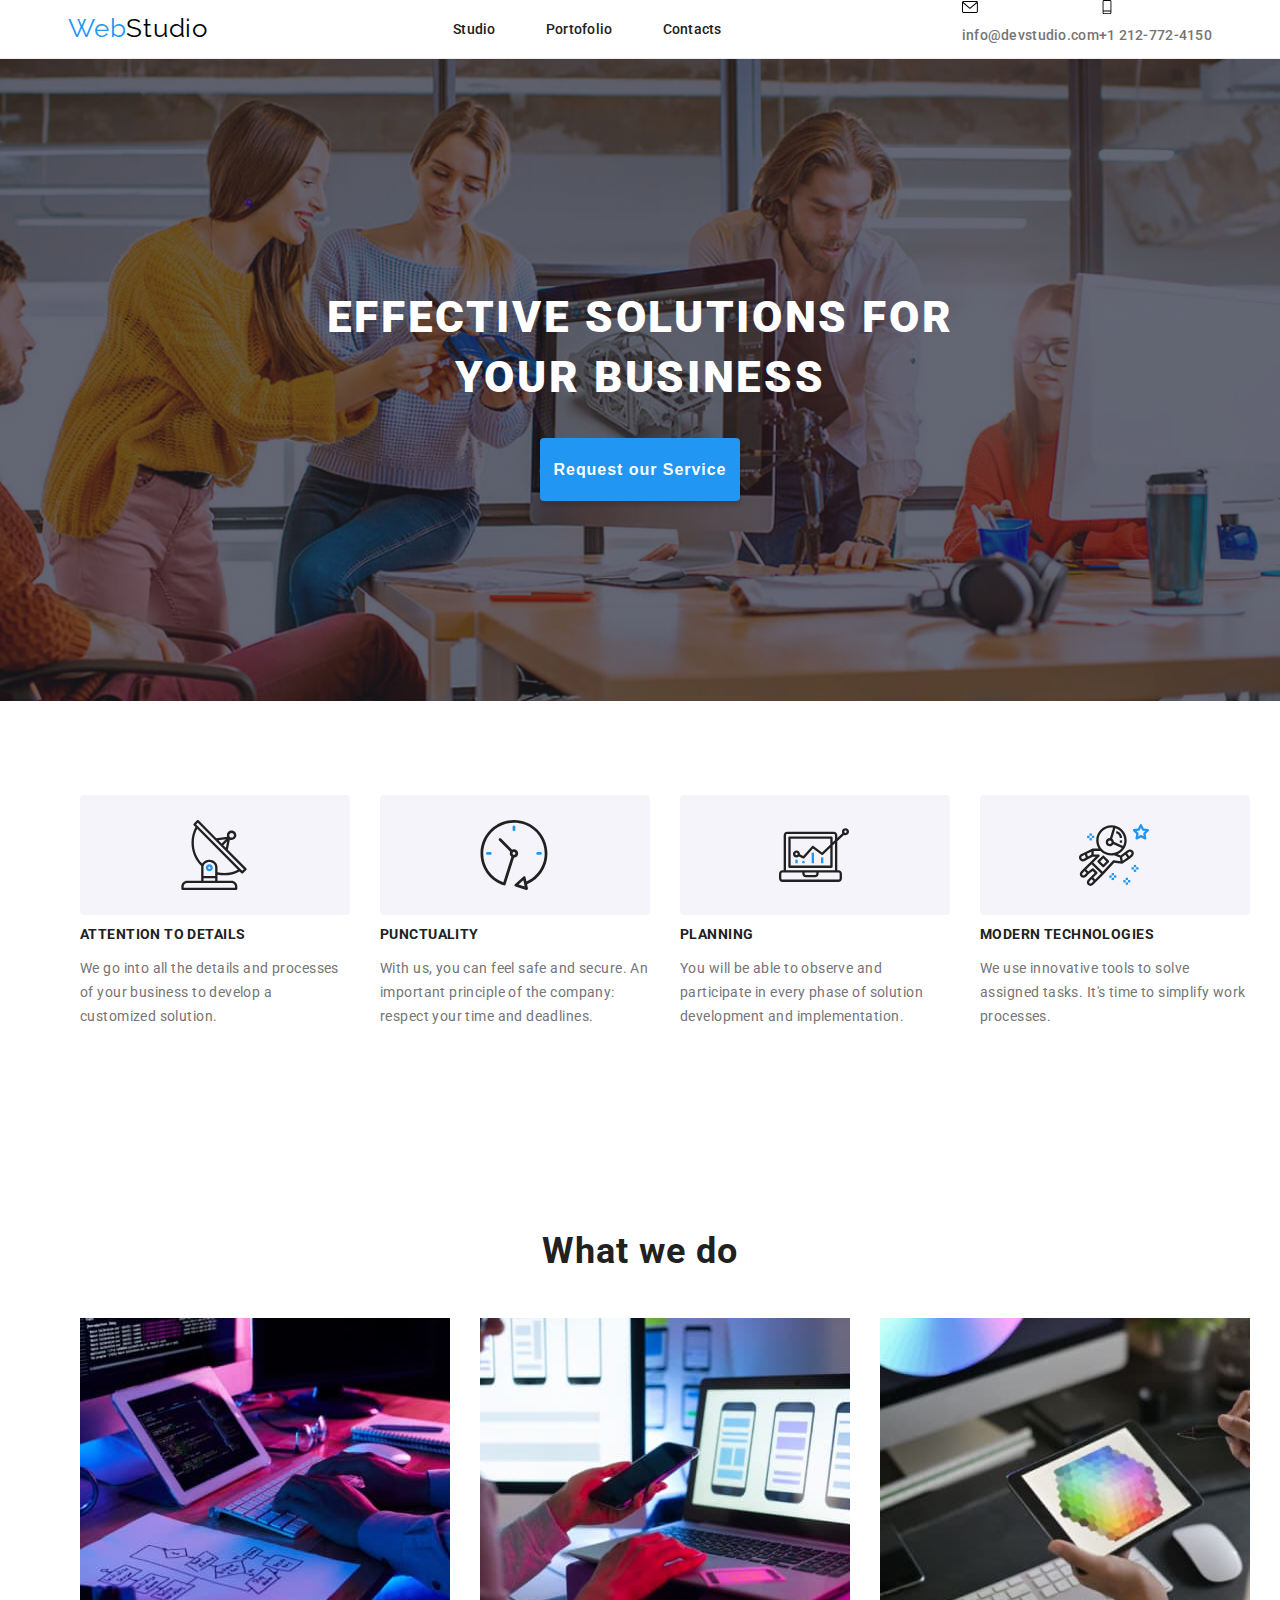
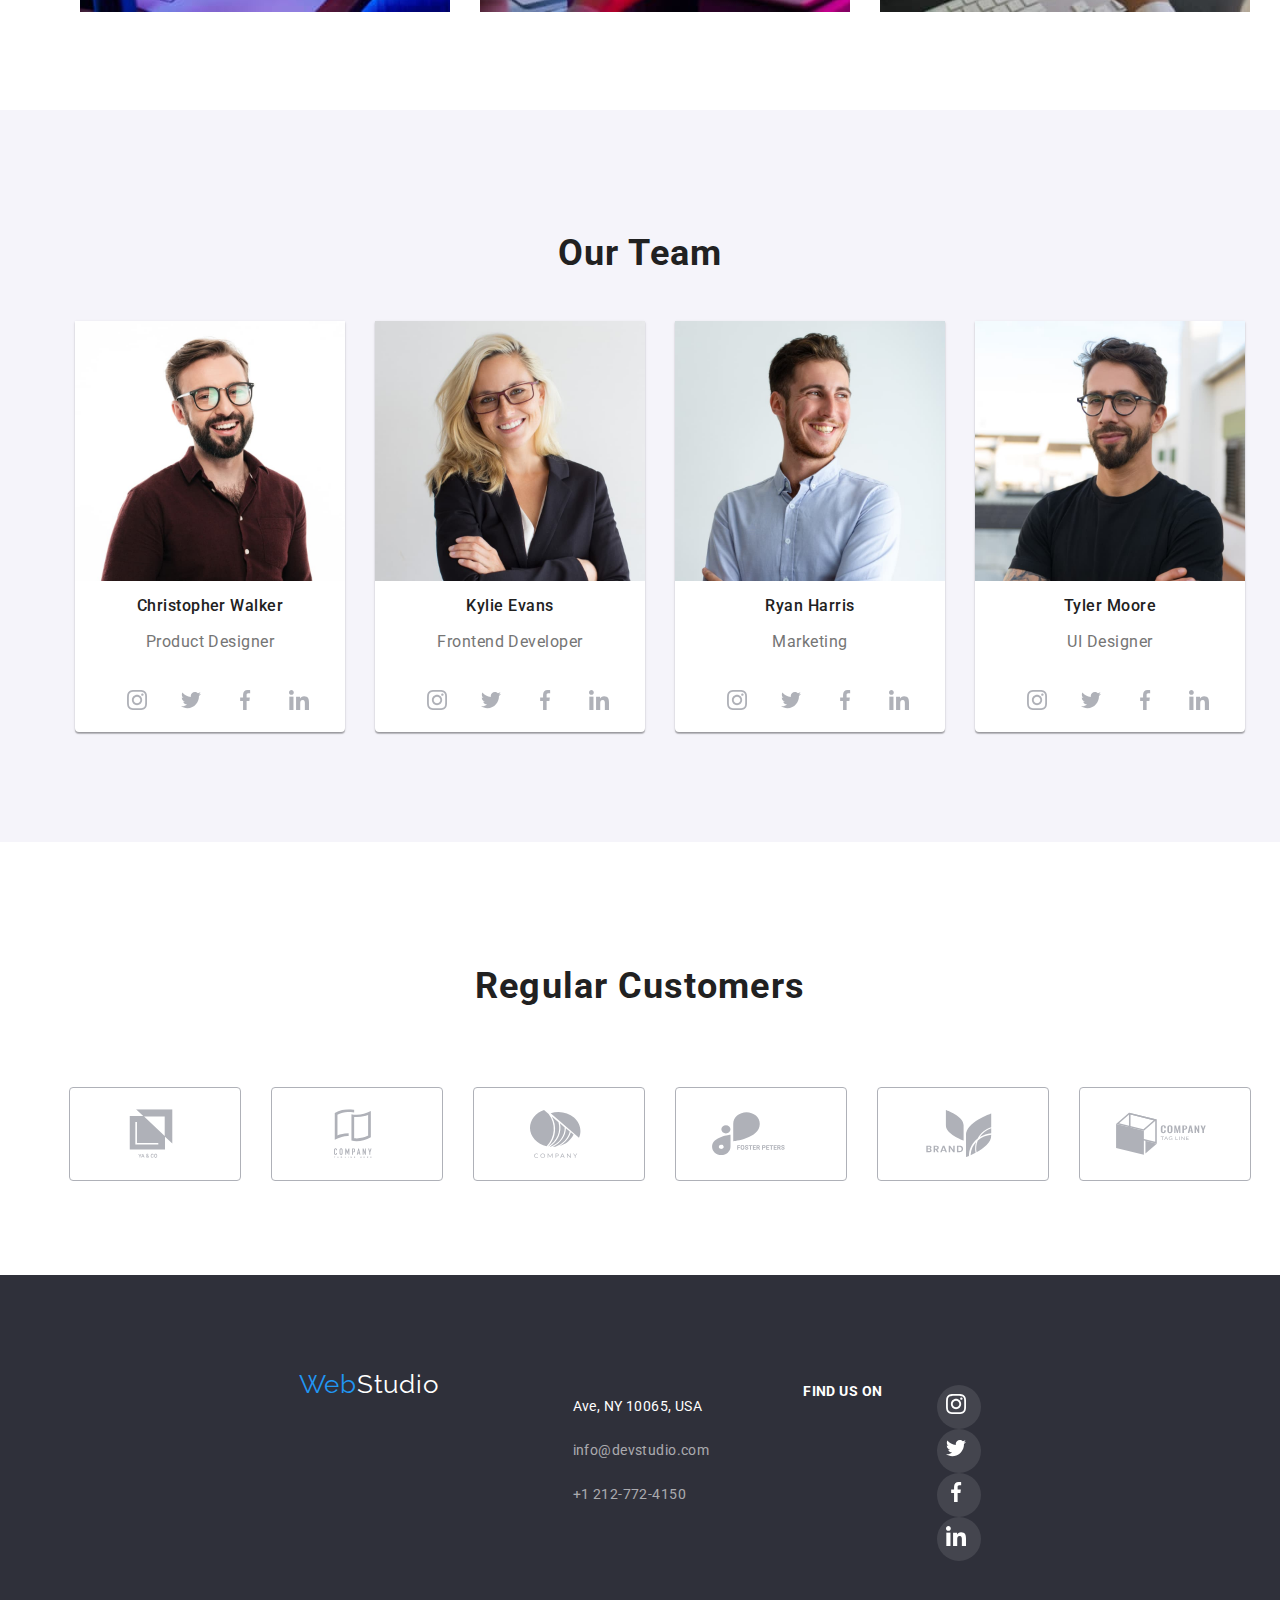
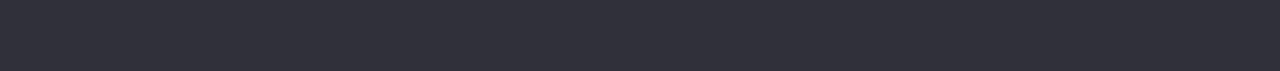
==== commit 01913455: "changes-at-placement" ====
--- a/index.html
+++ b/index.html
@@ -16,7 +16,7 @@
     />
   </head>
   <body>
-    <div class="container">
+    <div>
       <header class="page-header">
         <a class="logo" href="index.html"
           ><span class="logo-first-word">Web</span>Studio</a
@@ -34,33 +34,21 @@
             </li>
           </ul>
         </nav>
-
         <ul class="list-content header-list-right">
           <li>
-            <svg class="contact-header-svg">
-              <use
-                href="./images/icons-svg.svg#iconmail1"
-                width="16px"
-                height="12px"
-              ></use>
-            </svg>
-          </li>
-          <li>
             <a class="contact-header" href="mailto:info@devstudio.com">
+              <svg class="contact-header-svg">
+                <use href="./images/icons-svg.svg#iconmail1"></use>
+              </svg>
               <p>info@devstudio.com</p>
             </a>
           </li>
           <li>
-            <svg class="contact-header-svg">
-              <use
-                href="./images/icons-svg.svg#icon-phone-1"
-                width="16px"
-                height="12px"
-              ></use>
-            </svg>
-          </li>
-          <li>
             <a class="contact-header" href="tel:+1212-772-4150">
+              <svg class="contact-header-svg">
+                <use href="./images/icons-svg.svg#icon-phone-1"></use>
+              </svg>
+
               <p>+1 212-772-4150</p>
             </a>
           </li>
@@ -75,47 +63,18 @@
             </button>
           </div>
         </section>
-        <section class="section">
-          <section class="main-strengths-svg-container">
-            <div class="strengths-svg-window">
-              <svg>
-                <use
-                  href="./images/icons-svg.svg#icon-antenna-1"
-                  width="70px"
-                  height="70px"
-                ></use>
-              </svg>
-            </div>
-            <div class="strengths-svg-window">
-              <svg>
-                <use
-                  href="./images/icons-svg.svg#icon-clock-1"
-                  width="70px"
-                  height="70px"
-                ></use>
-              </svg>
-            </div>
-            <div class="strengths-svg-window">
-              <svg>
-                <use
-                  href="./images/icons-svg.svg#icon-diagram-1"
-                  width="70px"
-                  height="70px"
-                ></use>
-              </svg>
-            </div>
-            <div class="strengths-svg-window">
-              <svg>
-                <use
-                  href="./images/icons-svg.svg#icon-astronaut-1"
-                  width="70px"
-                  height="70px"
-                ></use>
-              </svg>
-            </div>
-          </section>
+        <section class="container section main-strengths-container">
           <ul class="list-content main-core-strengths">
             <li>
+              <div class="strengths-svg-window">
+                <svg>
+                  <use
+                    href="./images/icons-svg.svg#icon-antenna-1"
+                    width="70px"
+                    height="70px"
+                  ></use>
+                </svg>
+              </div>
               <h2 class="main-strengths-title">ATTENTION TO DETAILS</h2>
               <p class="main-strengths-text">
                 We go into all the details and processes of your business to
@@ -123,6 +82,15 @@
               </p>
             </li>
             <li>
+              <div class="strengths-svg-window">
+                <svg>
+                  <use
+                    href="./images/icons-svg.svg#icon-clock-1"
+                    width="70px"
+                    height="70px"
+                  ></use>
+                </svg>
+              </div>
               <h2 class="main-strengths-title">PUNCTUALITY</h2>
               <p class="main-strengths-text">
                 With us, you can feel safe and secure. An important principle of
@@ -130,6 +98,15 @@
               </p>
             </li>
             <li>
+              <div class="strengths-svg-window">
+                <svg>
+                  <use
+                    href="./images/icons-svg.svg#icon-diagram-1"
+                    width="70px"
+                    height="70px"
+                  ></use>
+                </svg>
+              </div>
               <h2 class="main-strengths-title">PLANNING</h2>
               <p class="main-strengths-text">
                 You will be able to observe and participate in every phase of
@@ -137,6 +114,15 @@
               </p>
             </li>
             <li>
+              <div class="strengths-svg-window">
+                <svg>
+                  <use
+                    href="./images/icons-svg.svg#icon-astronaut-1"
+                    width="70px"
+                    height="70px"
+                  ></use>
+                </svg>
+              </div>
               <h2 class="main-strengths-title">MODERN TECHNOLOGIES</h2>
               <p class="main-strengths-text">
                 We use innovative tools to solve assigned tasks. It's time to
@@ -145,7 +131,7 @@
             </li>
           </ul>
         </section>
-        <section class="section">
+        <section class="section container">
           <h2 class="main-activities-staff-title">What we do</h2>
           <ul class="list-content main-activities">
             <li>
@@ -188,33 +174,33 @@
               <p class="main-staff-occupation">Product Designer</p>
 
               <ul class="list-content icons-staff">
-                <li class="icons-staff-item">
-                  <a href="#"
-                    ><svg width="44px" height="44px">
-                      <use
-                        href="./images/icons-svg.svg#icon-instagram-2"
-                      ></use></svg
-                  ></a>
-                </li>
-                <li class="icons-staff-item">
-                  <a href="#">
-                    <svg width="44px" height="44px">
+                <li>
+                  <a class="icons-staff-item" href="#"
+                    ><svg width="20px" height="20px">
+                      <use
+                        href="./images/icons-svg.svg#icon-instagram-2 "
+                      ></use></svg
+                  ></a>
+                </li>
+                <li>
+                  <a class="icons-staff-item" href="#">
+                    <svg width="20px" height="20px">
                       <use
                         href="./images/icons-svg.svg#icon-twitter"
                       ></use></svg
                   ></a>
                 </li>
-                <li class="icons-staff-item">
-                  <a href="#">
-                    <svg width="44px" height="44px">
+                <li>
+                  <a class="icons-staff-item" href="#">
+                    <svg width="20px" height="20px">
                       <use
                         href="./images/icons-svg.svg#icon-facebook-1"
                       ></use></svg
                   ></a>
                 </li>
-                <li class="icons-staff-item">
-                  <a href="#"
-                    ><svg width="44px" height="44px">
+                <li>
+                  <a class="icons-staff-item" href="#"
+                    ><svg width="20px" height="20px">
                       <use
                         href="./images/icons-svg.svg#icon-linkedin-1"
                       ></use></svg
@@ -232,33 +218,33 @@
               <h3 class="main-staff-name">Kylie Evans</h3>
               <p class="main-staff-occupation">Frontend Developer</p>
               <ul class="list-content icons-staff">
-                <li class="icons-staff-item">
-                  <a href="#"
-                    ><svg width="44px" height="44px">
+                <li>
+                  <a class="icons-staff-item" href="#"
+                    ><svg width="20px" height="20px">
                       <use
                         href="./images/icons-svg.svg#icon-instagram-2 "
                       ></use></svg
                   ></a>
                 </li>
-                <li class="icons-staff-item">
-                  <a href="#">
-                    <svg width="44px" height="44px">
+                <li>
+                  <a class="icons-staff-item" href="#">
+                    <svg width="20px" height="20px">
                       <use
                         href="./images/icons-svg.svg#icon-twitter"
                       ></use></svg
                   ></a>
                 </li>
-                <li class="icons-staff-item">
-                  <a href="#">
-                    <svg width="44px" height="44px">
+                <li>
+                  <a class="icons-staff-item" href="#">
+                    <svg width="20px" height="20px">
                       <use
                         href="./images/icons-svg.svg#icon-facebook-1"
                       ></use></svg
                   ></a>
                 </li>
-                <li class="icons-staff-item">
-                  <a href="#"
-                    ><svg width="44px" height="44px">
+                <li>
+                  <a class="icons-staff-item" href="#"
+                    ><svg width="20px" height="20px">
                       <use
                         href="./images/icons-svg.svg#icon-linkedin-1"
                       ></use></svg
@@ -276,33 +262,33 @@
               <h3 class="main-staff-name">Ryan Harris</h3>
               <p class="main-staff-occupation">Marketing</p>
               <ul class="list-content icons-staff">
-                <li class="icons-staff-item">
-                  <a href="#"
-                    ><svg width="44px" height="44px">
-                      <use
-                        href="./images/icons-svg.svg#icon-instagram-2"
-                      ></use></svg
-                  ></a>
-                </li>
-                <li class="icons-staff-item">
-                  <a href="#">
-                    <svg width="44px" height="44px">
+                <li>
+                  <a class="icons-staff-item" href="#"
+                    ><svg width="20px" height="20px">
+                      <use
+                        href="./images/icons-svg.svg#icon-instagram-2 "
+                      ></use></svg
+                  ></a>
+                </li>
+                <li>
+                  <a class="icons-staff-item" href="#">
+                    <svg width="20px" height="20px">
                       <use
                         href="./images/icons-svg.svg#icon-twitter"
                       ></use></svg
                   ></a>
                 </li>
-                <li class="icons-staff-item">
-                  <a href="#">
-                    <svg width="44px" height="44px">
+                <li>
+                  <a class="icons-staff-item" href="#">
+                    <svg width="20px" height="20px">
                       <use
                         href="./images/icons-svg.svg#icon-facebook-1"
                       ></use></svg
                   ></a>
                 </li>
-                <li class="icons-staff-item">
-                  <a href="#"
-                    ><svg width="44px" height="44px">
+                <li>
+                  <a class="icons-staff-item" href="#"
+                    ><svg width="20px" height="20px">
                       <use
                         href="./images/icons-svg.svg#icon-linkedin-1"
                       ></use></svg
@@ -320,33 +306,33 @@
               <h3 class="main-staff-name">Tyler Moore</h3>
               <p class="main-staff-occupation">UI Designer</p>
               <ul class="list-content icons-staff">
-                <li class="icons-staff-item">
-                  <a href="#"
-                    ><svg width="44px" height="44px">
+                <li>
+                  <a class="icons-staff-item" href="#"
+                    ><svg width="20px" height="20px">
                       <use
                         href="./images/icons-svg.svg#icon-instagram-2 "
                       ></use></svg
                   ></a>
                 </li>
-                <li class="icons-staff-item">
-                  <a href="#">
-                    <svg width="44px" height="44px">
+                <li>
+                  <a class="icons-staff-item" href="#">
+                    <svg width="20px" height="20px">
                       <use
                         href="./images/icons-svg.svg#icon-twitter"
                       ></use></svg
                   ></a>
                 </li>
-                <li class="icons-staff-item">
-                  <a href="#">
-                    <svg width="44px" height="44px">
+                <li>
+                  <a class="icons-staff-item" href="#">
+                    <svg width="20px" height="20px">
                       <use
                         href="./images/icons-svg.svg#icon-facebook-1"
                       ></use></svg
                   ></a>
                 </li>
-                <li class="icons-staff-item">
-                  <a href="#"
-                    ><svg width="44px" height="44px">
+                <li>
+                  <a class="icons-staff-item" href="#"
+                    ><svg width="20px" height="20px">
                       <use
                         href="./images/icons-svg.svg#icon-linkedin-1"
                       ></use></svg
@@ -356,118 +342,124 @@
             </li>
           </ul>
         </section>
-        <div class="regular-customers-title"><h2>Regular Customers</h2></div>
-        <section class="regular-customers-container">
-          <div class="regular-customers-window">
-            <svg>
-              <use href="./images/icons-svg.svg#icon-customer1"></use>
-            </svg>
-          </div>
-          <div class="regular-customers-window">
-            <svg>
-              <use href="./images/icons-svg.svg#icon-customer2"></use>
-            </svg>
-          </div>
-          <div class="regular-customers-window">
-            <svg>
-              <use href="./images/icons-svg.svg#icon-customer3"></use>
-            </svg>
-          </div>
-          <div class="regular-customers-window">
-            <svg>
-              <use href="./images/icons-svg.svg#icon-customer4"></use>
-            </svg>
-          </div>
-          <div class="regular-customers-window">
-            <svg>
-              <use href="./images/icons-svg.svg#icon-customer5"></use>
-            </svg>
-          </div>
-          <div class="regular-customers-window">
-            <svg>
-              <use href="./images/icons-svg.svg#icon-customer6"></use>
-            </svg>
-          </div>
+        <section class="section container regular-customers-container">
+          <h2 class="regular-customers-title">Regular Customers</h2>
+          <ul class="list-content regular-customers-list">
+            <li class="regular-customers-window">
+              <svg width="170px" height="92px">
+                <use href="./images/icons-svg.svg#icon-customer1"></use>
+              </svg>
+            </li>
+            <li class="regular-customers-window">
+              <svg width="170px" height="92px">
+                <use href="./images/icons-svg.svg#icon-customer2"></use>
+              </svg>
+            </li>
+            <li class="regular-customers-window">
+              <svg width="170px" height="92px">
+                <use href="./images/icons-svg.svg#icon-customer3"></use>
+              </svg>
+            </li>
+            <li class="regular-customers-window">
+              <svg width="170px" height="92px">
+                <use href="./images/icons-svg.svg#icon-customer4"></use>
+              </svg>
+            </li>
+            <li class="regular-customers-window">
+              <svg width="170px" height="92px">
+                <use href="./images/icons-svg.svg#icon-customer5"></use>
+              </svg>
+            </li>
+            <li class="regular-customers-window">
+              <svg width="170px" height="92px">
+                <use href="./images/icons-svg.svg#icon-customer6"></use>
+              </svg>
+            </li>
+          </ul>
         </section>
       </main>
       <footer class="footer-page">
-        <div class="footer-adress-contacts-container">
-          <a class="logo-footer" href="index.html"
-            ><span class="logo-footer-first-word">Web</span>Studio</a
-          >
-          <address>
-            <ul class="list-content footer-content">
-              <li>
-                <a
-                  class="adress-footer"
-                  href="https://goo.gl/maps/83Axbr2DgfrndoFE7"
-                  ><p>Ave, NY 10065, USA</p></a
-                >
-              </li>
-              <li>
-                <a class="contact-footer" href="mailto:info@devstudio.com"
-                  ><p>info@devstudio.com</p></a
-                >
-              </li>
-              <li>
-                <a class="contact-footer" href="tel:+1212-772-4150"
-                  ><p>+1 212-772-4150</p></a
-                >
-              </li>
-            </ul>
-          </address>
-          <h3 id="titleFooter">Find Us On</h3>
-          <div class="socials-footer-container">
-            <ul class="list-content socials-icons-footer">
-              <li>
-                <a href="#"
-                  ><svg width="44px" height="44px">
-                    <use
-                      href="./images/icons-svg.svg#icon-instagram-1 "
-                      width="20px"
-                      height="20px"
-                      x="9"
-                      y="9"
-                    ></use></svg
-                ></a>
-              </li>
-              <li>
-                <a href="#"
-                  ><svg width="44px" height="44px">
-                    <use
-                      href="./images/icons-svg.svg#icon-twitter-1 "
-                      width="20px"
-                      height="20px"
-                      x="9"
-                      y="9"
-                    ></use></svg
-                ></a>
-              </li>
-              <li>
-                <a href="#"
-                  ><svg width="44px" height="44px">
-                    <use
-                      href="./images/icons-svg.svg#icon-facebook-1 "
-                      width="20px"
-                      height="20px"
-                      x="9"
-                      y="9"
-                    ></use></svg
-                ></a>
-              </li>
-              <li>
-                <a href="#"
-                  ><svg width="44px" height="44px">
-                    <use
-                      href="./images/icons-svg.svg#icon-linkedin-1 "
-                      width="20px"
-                      height="20px"
-                      x="9"
-                      y="9"
-                    ></use></svg
-                ></a>
-              </li>
-            </ul>
+        <div class="container footer-container">
+          <div class="footer-adress-contacts-container">
+            <div>
+              <a class="logo-footer" href="index.html"
+                ><span class="logo-footer-first-word">Web</span>Studio</a
+              >
+            </div>
+            <address>
+              <ul class="list-content address-container">
+                <li>
+                  <a
+                    class="adress-footer"
+                    href="https://goo.gl/maps/83Axbr2DgfrndoFE7"
+                    ><p>Ave, NY 10065, USA</p></a
+                  >
+                </li>
+                <li>
+                  <a class="contact-footer" href="mailto:info@devstudio.com"
+                    ><p>info@devstudio.com</p></a
+                  >
+                </li>
+                <li>
+                  <a class="contact-footer" href="tel:+1212-772-4150"
+                    ><p>+1 212-772-4150</p></a
+                  >
+                </li>
+              </ul>
+            </address>
+            <div class="socials-footer-container">
+              <h3 id="titleFooter">Find Us On</h3>
+              <ul class="list-content">
+                <li>
+                  <a class="socials-icons-footer" href="#"
+                    ><svg width="44px" height="44px">
+                      <use
+                        href="./images/icons-svg.svg#icon-instagram-2 "
+                        width="20px"
+                        height="20px"
+                        x="9"
+                        y="9"
+                      ></use></svg
+                  ></a>
+                </li>
+                <li>
+                  <a class="socials-icons-footer" href="#"
+                    ><svg width="44px" height="44px">
+                      <use
+                        href="./images/icons-svg.svg#icon-twitter "
+                        width="20px"
+                        height="20px"
+                        x="9"
+                        y="9"
+                      ></use></svg
+                  ></a>
+                </li>
+                <li>
+                  <a class="socials-icons-footer" href="#"
+                    ><svg width="44px" height="44px">
+                      <use
+                        href="./images/icons-svg.svg#icon-facebook-1 "
+                        width="20px"
+                        height="20px"
+                        x="9"
+                        y="9"
+                      ></use></svg
+                  ></a>
+                </li>
+                <li>
+                  <a class="socials-icons-footer" href="#"
+                    ><svg width="44px" height="44px">
+                      <use
+                        href="./images/icons-svg.svg#icon-linkedin-1 "
+                        width="20px"
+                        height="20px"
+                        x="9"
+                        y="9"
+                      ></use></svg
+                  ></a>
+                </li>
+              </ul>
+            </div>
           </div>
         </div>
       </footer>
--- a/css/style.css
+++ b/css/style.css
@@ -15,7 +15,8 @@
   margin: 0 auto;
 }
 .container {
-  margin: 0 auto;
+  max-width: 1200px;
+  margin: auto;
 }
 .section {
   padding: 94px 0;
@@ -29,31 +30,27 @@
   letter-spacing: 0.03em;
   color: #000;
   text-decoration: none;
+  padding-right: 200px;
 }
 .page-header {
   display: flex;
   justify-content: center;
-  margin: 0 auto;
   align-items: center;
   border-bottom: 1px solid #ececec;
 }
 .header-list {
   display: flex;
   gap: 50px;
-  padding-left: 100px;
-}
-.header-list-right {
-  display: flex;
-  gap: 6px;
-  padding-left: 300px;
-}
+  padding-right: 200px;
+}
+.header-list-right,
 .contact-header-svg {
   display: flex;
-  margin: 15px 0 0 30px;
+  margin: 0;
+}
+.contact-header-svg {
   width: 16px;
   height: 14px;
-}
-.contact-header-svg > use {
 }
 .link {
   font-weight: var(--font-weight);
@@ -68,7 +65,10 @@
 .contact-footer:hover,
 .lnk:focus,
 .contact-header:focus,
-.contact-footer:focus {
+.contact-footer:focus,
+.contact-header-svg:hover,
+.contact-header-svg:focus {
+  fill: var(--hover-color);
   color: var(--hover-color);
 }
 
@@ -86,6 +86,10 @@
   list-style: none;
 }
 .footer-adress-contacts-container {
+  display: flex;
+  gap: 94px;
+  max-width: 1200px;
+  margin: 0 auto;
 }
 
 .logo-footer {
@@ -97,19 +101,14 @@
   letter-spacing: 0.03em;
   color: var(--background-color);
   text-decoration: none;
-  padding-left: 60px;
-}
-.footer-content {
-  display: flex;
-  flex-direction: column;
-  align-items: center;
 }
 .footer-page {
-  display: flex;
-  justify-content: center;
+  background-color: var(--background-footer-color);
   padding: 94px;
-  background-color: var(--background-footer-color);
-  margin-bottom: 0;
+}
+.footer-container {
+  display: flex;
+  gap: 30px;
 }
 .logo-footer-first-word,
 .logo-first-word {
@@ -118,6 +117,9 @@
 
 .adress-footer,
 .contact-footer {
+  display: flex;
+  flex-direction: column;
+  gap: 10px;
   font-style: normal;
   font-weight: 400;
   font-size: 14px;
@@ -142,9 +144,21 @@
 }
 .socials-footer-container {
   display: flex;
+  gap: 15px;
 }
 .socials-icons-footer {
   display: flex;
+  justify-content: center;
+  align-items: center;
+  border-radius: 50%;
+  background-color: rgba(255, 255, 255, 0.1);
+}
+.socials-icons-footer use {
+  fill: #fff;
+}
+.socials-icons-footer:hover,
+.socials-icons-footer:focus {
+  background-color: var(--hover-color);
 }
 /* svgs */
 /* Index */
@@ -153,11 +167,12 @@
   flex-direction: column;
   align-items: center;
   justify-content: center;
-  background: linear-gradient(to-bottom, blue 0%, green 80%);
-  background: url("../images/banner-img.jpg") no-repeat;
-  margin: 0 auto;
-  width: 1600px;
-  height: 600px;
+  background: linear-gradient(#2f303a66 40%, rgba(47, 48, 58, 0.4)),
+    url("../images/banner-img.jpg") no-repeat;
+  background-size: cover;
+  background-position: center;
+  padding: 200px 0;
+  margin: auto;
 }
 h1 {
   display: flex;
@@ -170,6 +185,7 @@
   letter-spacing: 0.06em;
   text-transform: uppercase;
   color: var(--background-color);
+  width: 700px;
 }
 
 .button-index-page {
@@ -187,18 +203,15 @@
   letter-spacing: 0.06em;
   color: #ffffff;
 }
-.main-strengths-svg-container {
-  display: flex;
-  justify-content: center;
-  gap: 30px;
-  margin-bottom: 30px;
-}
+.main-strengths-container {
+  display: flex;
+  flex-direction: column;
+  gap: 30px;
+}
+
 .strengths-svg-window {
-  display: flex;
-  align-text: center;
   width: 270px;
   height: 120px;
-
   background: #f5f4fa;
   border-radius: 4px;
 }
@@ -210,7 +223,6 @@
   justify-content: center;
   gap: 30px;
   margin: 0 auto;
-  width: 1200px;
 }
 .main-strengths-title {
   display: flex;
@@ -233,7 +245,6 @@
   display: flex;
   margin: 0 auto;
   gap: 30px;
-  width: 1200px;
 }
 .main-activities-staff-title {
   display: flex;
@@ -268,12 +279,19 @@
   gap: 10px;
 }
 .icons-staff-item {
-  display: flex;
-  justify-content: flex-start;
-  align-items: flex-start;
-}
-.icons-staff > .icons-staff-item > a > svg > use {
-  transform: scale(0.46, 0.46);
+  fill: #afb1b8;
+  display: flex;
+  justify-content: center;
+  align-items: center;
+  width: 44px;
+  height: 44px;
+  border-radius: 50%;
+  margin-bottom: 10px;
+}
+.icons-staff-item:hover,
+.icons-staff-item:focus {
+  fill: #ffffff;
+  background-color: var(--hover-color);
 }
 .main-staff {
   display: flex;
@@ -294,6 +312,7 @@
   text-align: center;
   letter-spacing: 0.03em;
   color: var(--main-text-color);
+  margin-bottom: 1px;
 }
 .main-staff-occupation {
   font-weight: 400;
@@ -302,36 +321,38 @@
   text-align: center;
   letter-spacing: 0.03em;
   color: var(--contacts-and-links-color);
+  padding-bottom: 10px;
 }
 .regular-customers-title {
   font-weight: 700;
-  font-size: 27px;
-  line-height: 42px;
-  text-align: center;
-  padding: 94px 0 16px 0;
-  letter-spacing: 0.03em;
-  color: var(--main-text-color);
-}
-.regular-customers-container {
-  display: flex;
-  gap: 30px;
-  justify-content: center;
-  align-items: center;
-  margin: 0 auto;
-  width: 1200px;
-  padding-bottom: 94px;
+  font-size: 36px;
+  line-height: 1.16;
+  text-align: center;
+  letter-spacing: 0.03em;
+}
+.regular-customers-list {
+  display: flex;
+  gap: 30px;
+  justify-content: center;
+  align-items: center;
+  padding-top: 50px;
+  margin: 0;
 }
 .regular-customers-window {
-  display: flex;
-  justify-content: center;
-  box-sizing: border-box;
-  width: 170px;
-  height: 92px;
   border: 1px solid #afb1b8;
   border-radius: 4px;
+  display: flex;
+  justify-content: center;
+  align-items: center;
+  fill: #afb1b8;
 }
 .regular-customers-window > svg > use {
   transform: scale(0.53, 0.53) translate(68px, 40px);
+}
+.regular-customers-window:hover,
+.regular-customers-window:focus {
+  fill: var(--hover-color);
+  border: 1px solid var(--hover-color);
 }
 /*Portofolio */
 
@@ -375,6 +396,11 @@
   flex-direction: column;
   border: 1px solid #eeeeee;
 }
+.projects:hover,
+.projects:focus {
+  box-shadow: 0px 1px 1px rgba(0, 0, 0, 0.12), 0px 4px 4px rgba(0, 0, 0, 0.06),
+    1px 4px 6px rgba(0, 0, 0, 0.16);
+}
 
 .projects-name {
   font-size: 18px;
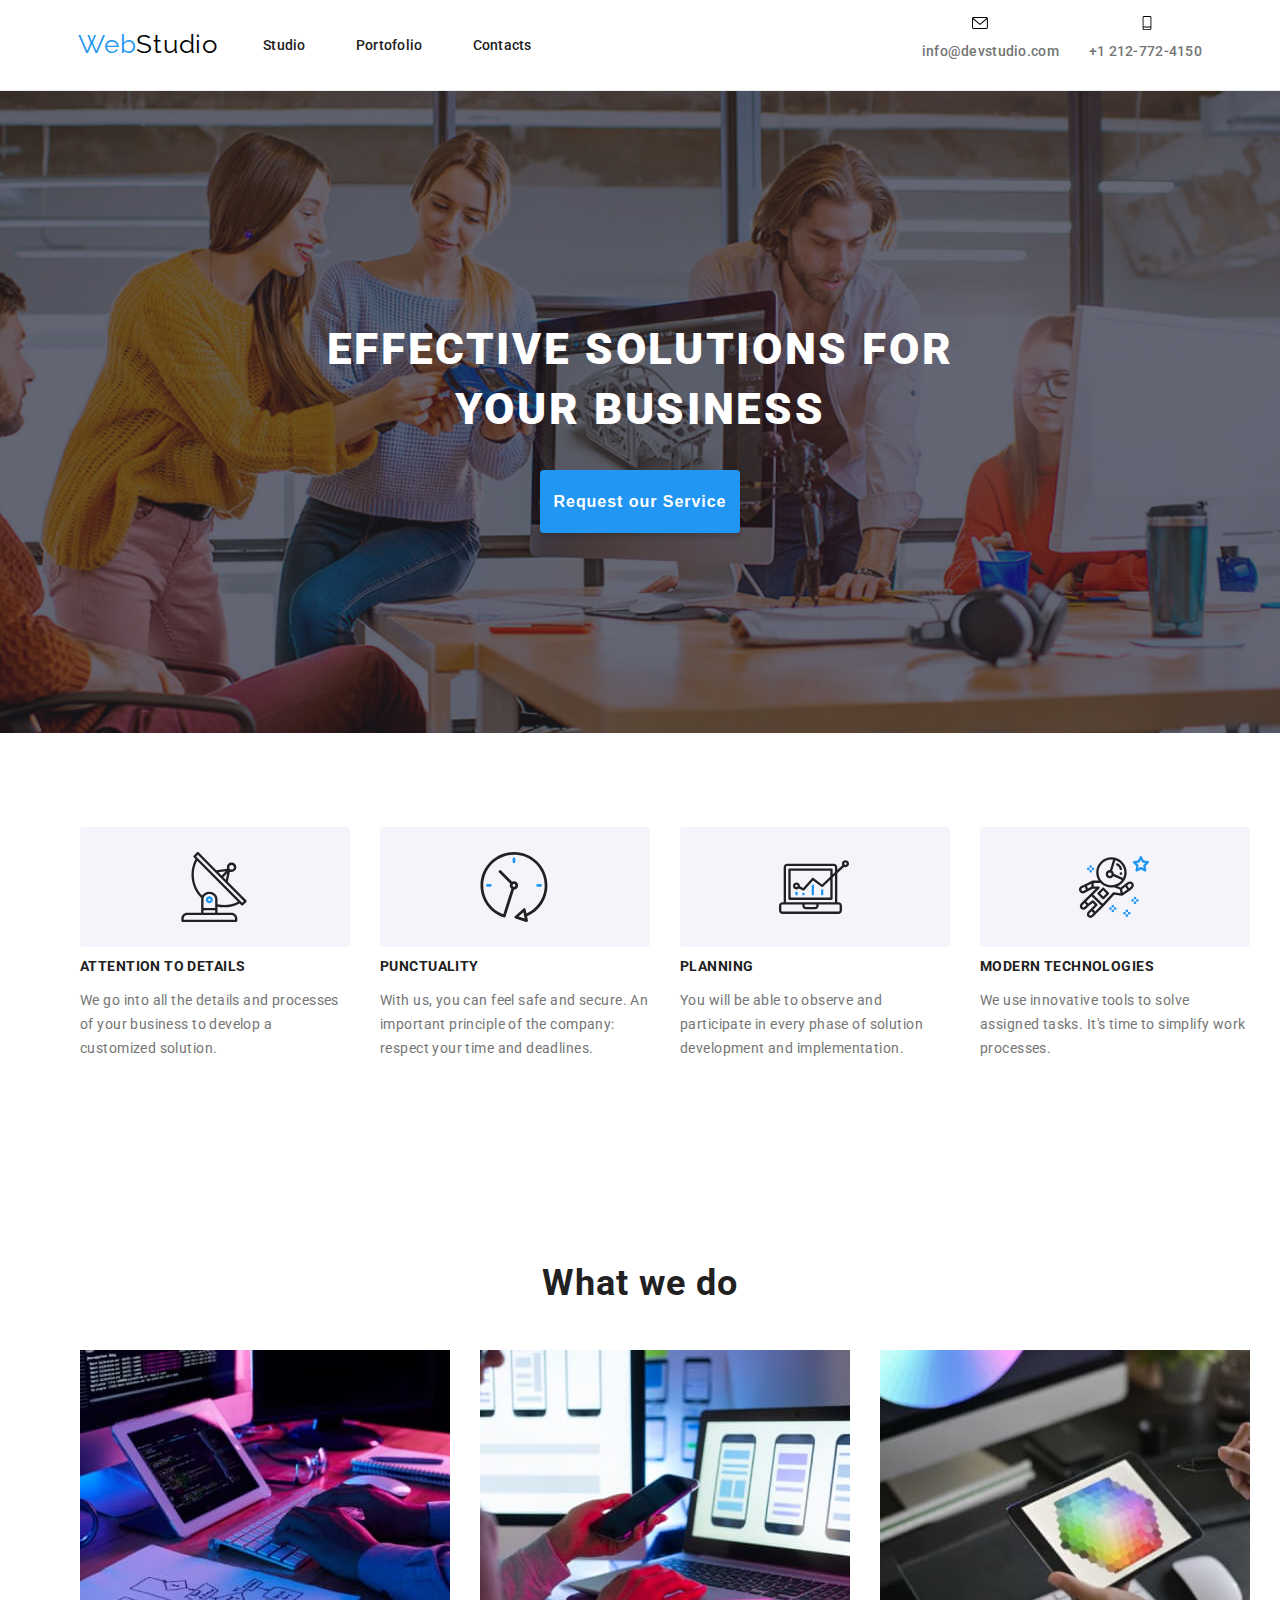
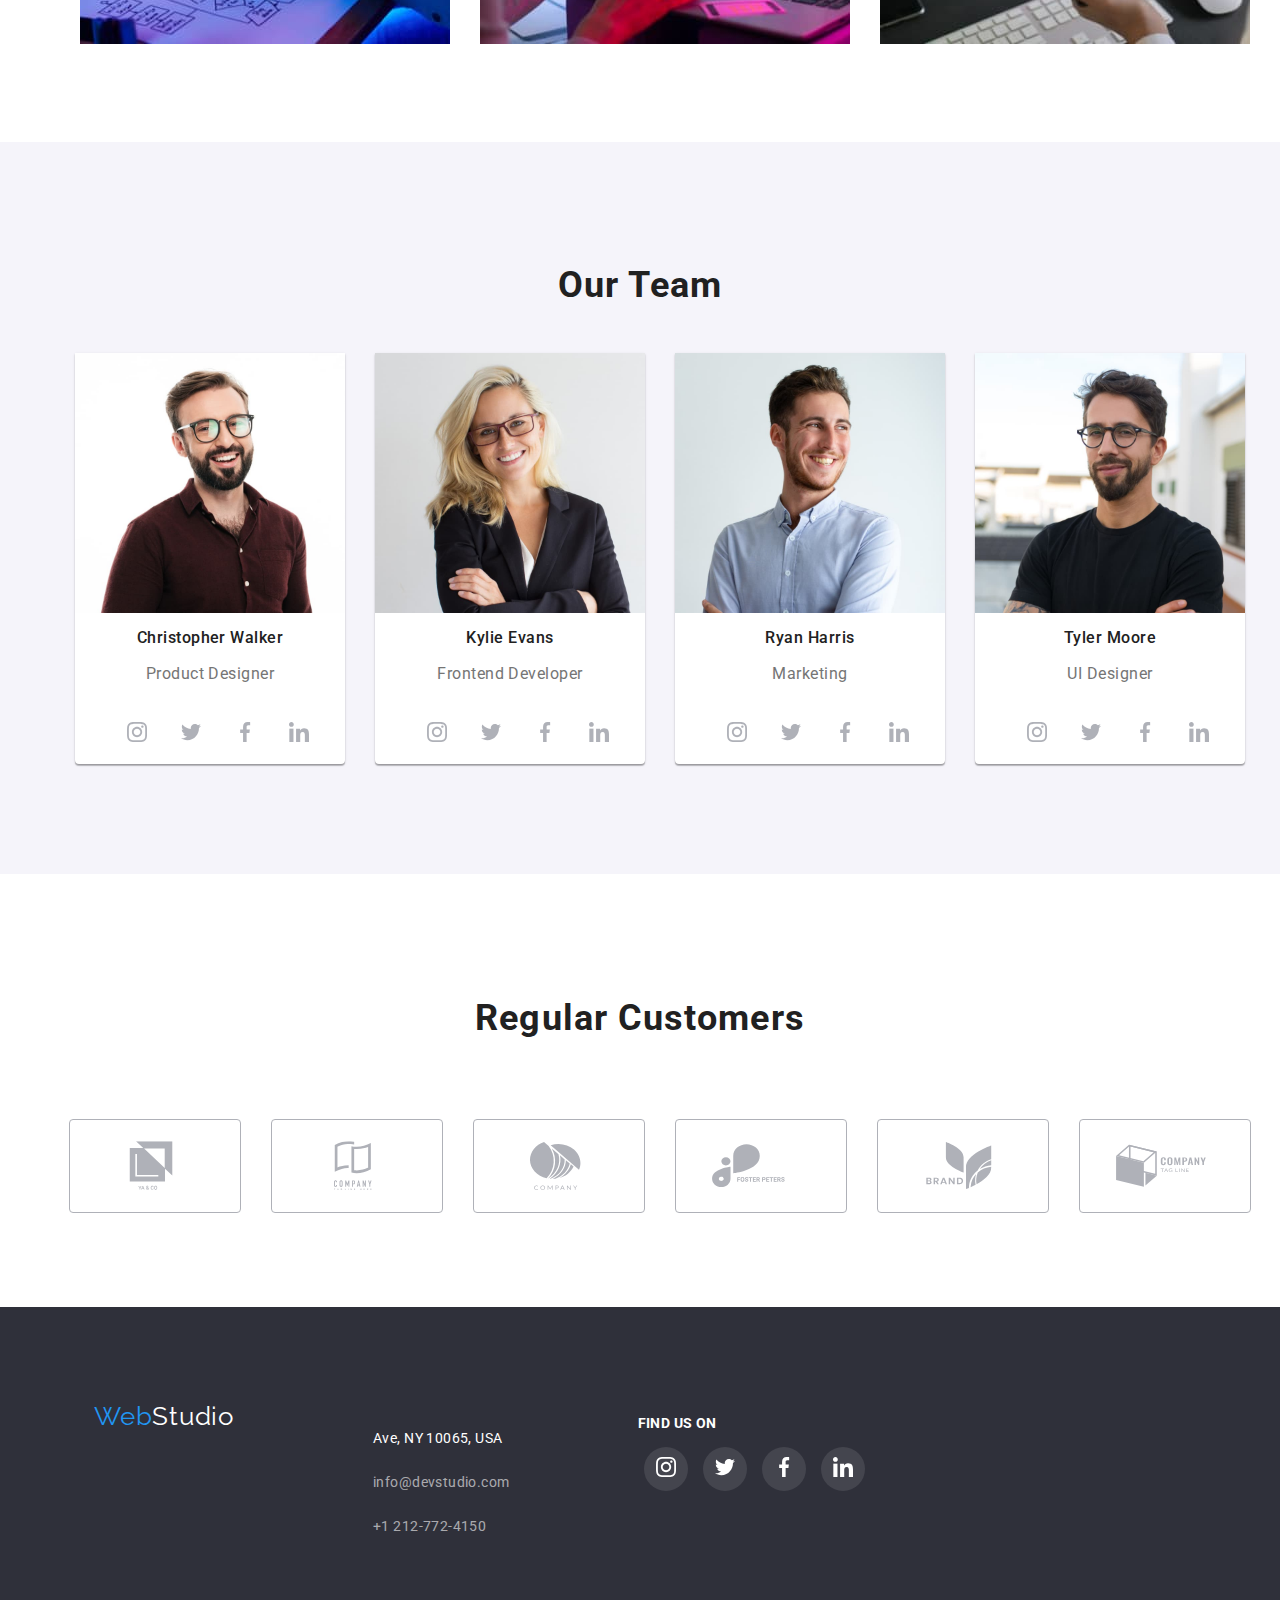
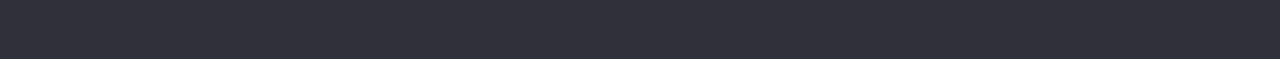
==== commit 98139070: "changes-header-footer" ====
--- a/index.html
+++ b/index.html
@@ -379,87 +379,65 @@
         </section>
       </main>
       <footer class="footer-page">
-        <div class="container footer-container">
-          <div class="footer-adress-contacts-container">
-            <div>
-              <a class="logo-footer" href="index.html"
-                ><span class="logo-footer-first-word">Web</span>Studio</a
-              >
-            </div>
-            <address>
-              <ul class="list-content address-container">
-                <li>
-                  <a
-                    class="adress-footer"
-                    href="https://goo.gl/maps/83Axbr2DgfrndoFE7"
-                    ><p>Ave, NY 10065, USA</p></a
-                  >
-                </li>
-                <li>
-                  <a class="contact-footer" href="mailto:info@devstudio.com"
-                    ><p>info@devstudio.com</p></a
-                  >
-                </li>
-                <li>
-                  <a class="contact-footer" href="tel:+1212-772-4150"
-                    ><p>+1 212-772-4150</p></a
-                  >
-                </li>
-              </ul>
-            </address>
-            <div class="socials-footer-container">
-              <h3 id="titleFooter">Find Us On</h3>
-              <ul class="list-content">
-                <li>
-                  <a class="socials-icons-footer" href="#"
-                    ><svg width="44px" height="44px">
-                      <use
-                        href="./images/icons-svg.svg#icon-instagram-2 "
-                        width="20px"
-                        height="20px"
-                        x="9"
-                        y="9"
-                      ></use></svg
-                  ></a>
-                </li>
-                <li>
-                  <a class="socials-icons-footer" href="#"
-                    ><svg width="44px" height="44px">
-                      <use
-                        href="./images/icons-svg.svg#icon-twitter "
-                        width="20px"
-                        height="20px"
-                        x="9"
-                        y="9"
-                      ></use></svg
-                  ></a>
-                </li>
-                <li>
-                  <a class="socials-icons-footer" href="#"
-                    ><svg width="44px" height="44px">
-                      <use
-                        href="./images/icons-svg.svg#icon-facebook-1 "
-                        width="20px"
-                        height="20px"
-                        x="9"
-                        y="9"
-                      ></use></svg
-                  ></a>
-                </li>
-                <li>
-                  <a class="socials-icons-footer" href="#"
-                    ><svg width="44px" height="44px">
-                      <use
-                        href="./images/icons-svg.svg#icon-linkedin-1 "
-                        width="20px"
-                        height="20px"
-                        x="9"
-                        y="9"
-                      ></use></svg
-                  ></a>
-                </li>
-              </ul>
-            </div>
+        <div class="footer-adress-contacts-container">
+          <a class="logo-footer" href="index.html"
+            ><span class="logo-footer-first-word">Web</span>Studio</a
+          >
+          <address>
+            <ul class="list-content address-container">
+              <li>
+                <a
+                  class="adress-footer"
+                  href="https://goo.gl/maps/83Axbr2DgfrndoFE7"
+                  ><p>Ave, NY 10065, USA</p></a
+                >
+              </li>
+              <li>
+                <a class="contact-footer" href="mailto:info@devstudio.com"
+                  ><p>info@devstudio.com</p></a
+                >
+              </li>
+              <li>
+                <a class="contact-footer" href="tel:+1212-772-4150"
+                  ><p>+1 212-772-4150</p></a
+                >
+              </li>
+            </ul>
+          </address>
+          <div>
+            <h3 id="titleFooter">Find Us On</h3>
+            <ul class="list-content socials-footer-container">
+              <li class="socials-icons-footer">
+                <a href="#"
+                  ><svg width="20px" height="20px">
+                    <use
+                      href="./images/icons-svg.svg#icon-instagram-2 "
+                    ></use></svg
+                ></a>
+              </li>
+              <li class="socials-icons-footer">
+                <a href="#"
+                  ><svg width="20px" height="20px">
+                    <use href="./images/icons-svg.svg#icon-twitter "></use></svg
+                ></a>
+              </li>
+              <li class="socials-icons-footer">
+                <a href="#"
+                  ><svg width="20px" height="20px">
+                    <use
+                      href="./images/icons-svg.svg#icon-facebook-1 "
+                    ></use></svg
+                ></a>
+              </li>
+              <li class="socials-icons-footer">
+                <a href="#"
+                  ><svg width="20px" height="20px">
+                    <use
+                      href="./images/icons-svg.svg#icon-linkedin-1 "
+                    ></use></svg
+                ></a>
+              </li>
+            </ul>
           </div>
         </div>
       </footer>
--- a/css/style.css
+++ b/css/style.css
@@ -30,7 +30,7 @@
   letter-spacing: 0.03em;
   color: #000;
   text-decoration: none;
-  padding-right: 200px;
+  /* padding-right: 140px; */
 }
 .page-header {
   display: flex;
@@ -40,13 +40,17 @@
 }
 .header-list {
   display: flex;
+  flex-grow: 1;
   gap: 50px;
-  padding-right: 200px;
+  padding-right: 340px;
 }
 .header-list-right,
 .contact-header-svg {
   display: flex;
-  margin: 0;
+  justify-content: space-evenly;
+  flex-wrap: wrap;
+  gap: 30px;
+  padding-left: 50px;
 }
 .contact-header-svg {
   width: 16px;
@@ -141,6 +145,7 @@
   letter-spacing: 0.03em;
   text-transform: uppercase;
   color: #ffffff;
+  padding: 0 0 0 34px;
 }
 .socials-footer-container {
   display: flex;
@@ -152,6 +157,8 @@
   align-items: center;
   border-radius: 50%;
   background-color: rgba(255, 255, 255, 0.1);
+  width: 44px;
+  height: 44px;
 }
 .socials-icons-footer use {
   fill: #fff;
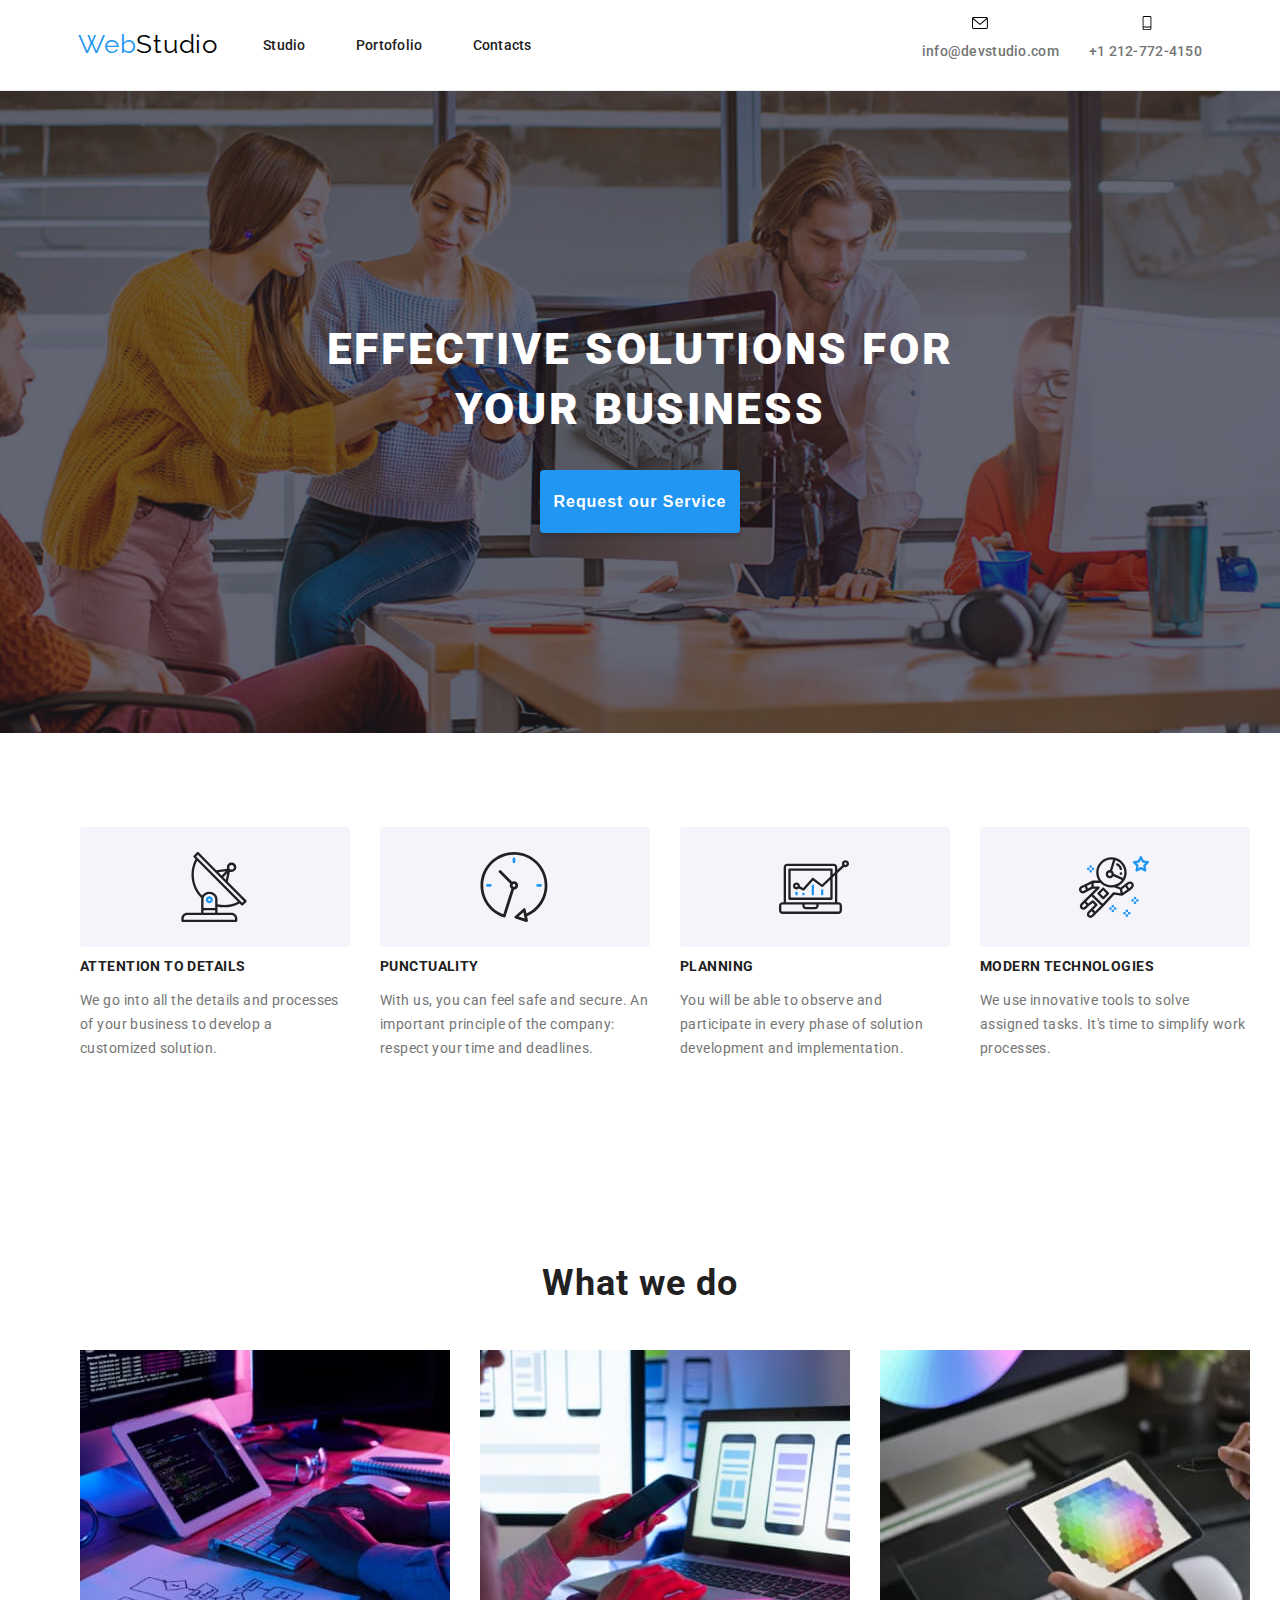
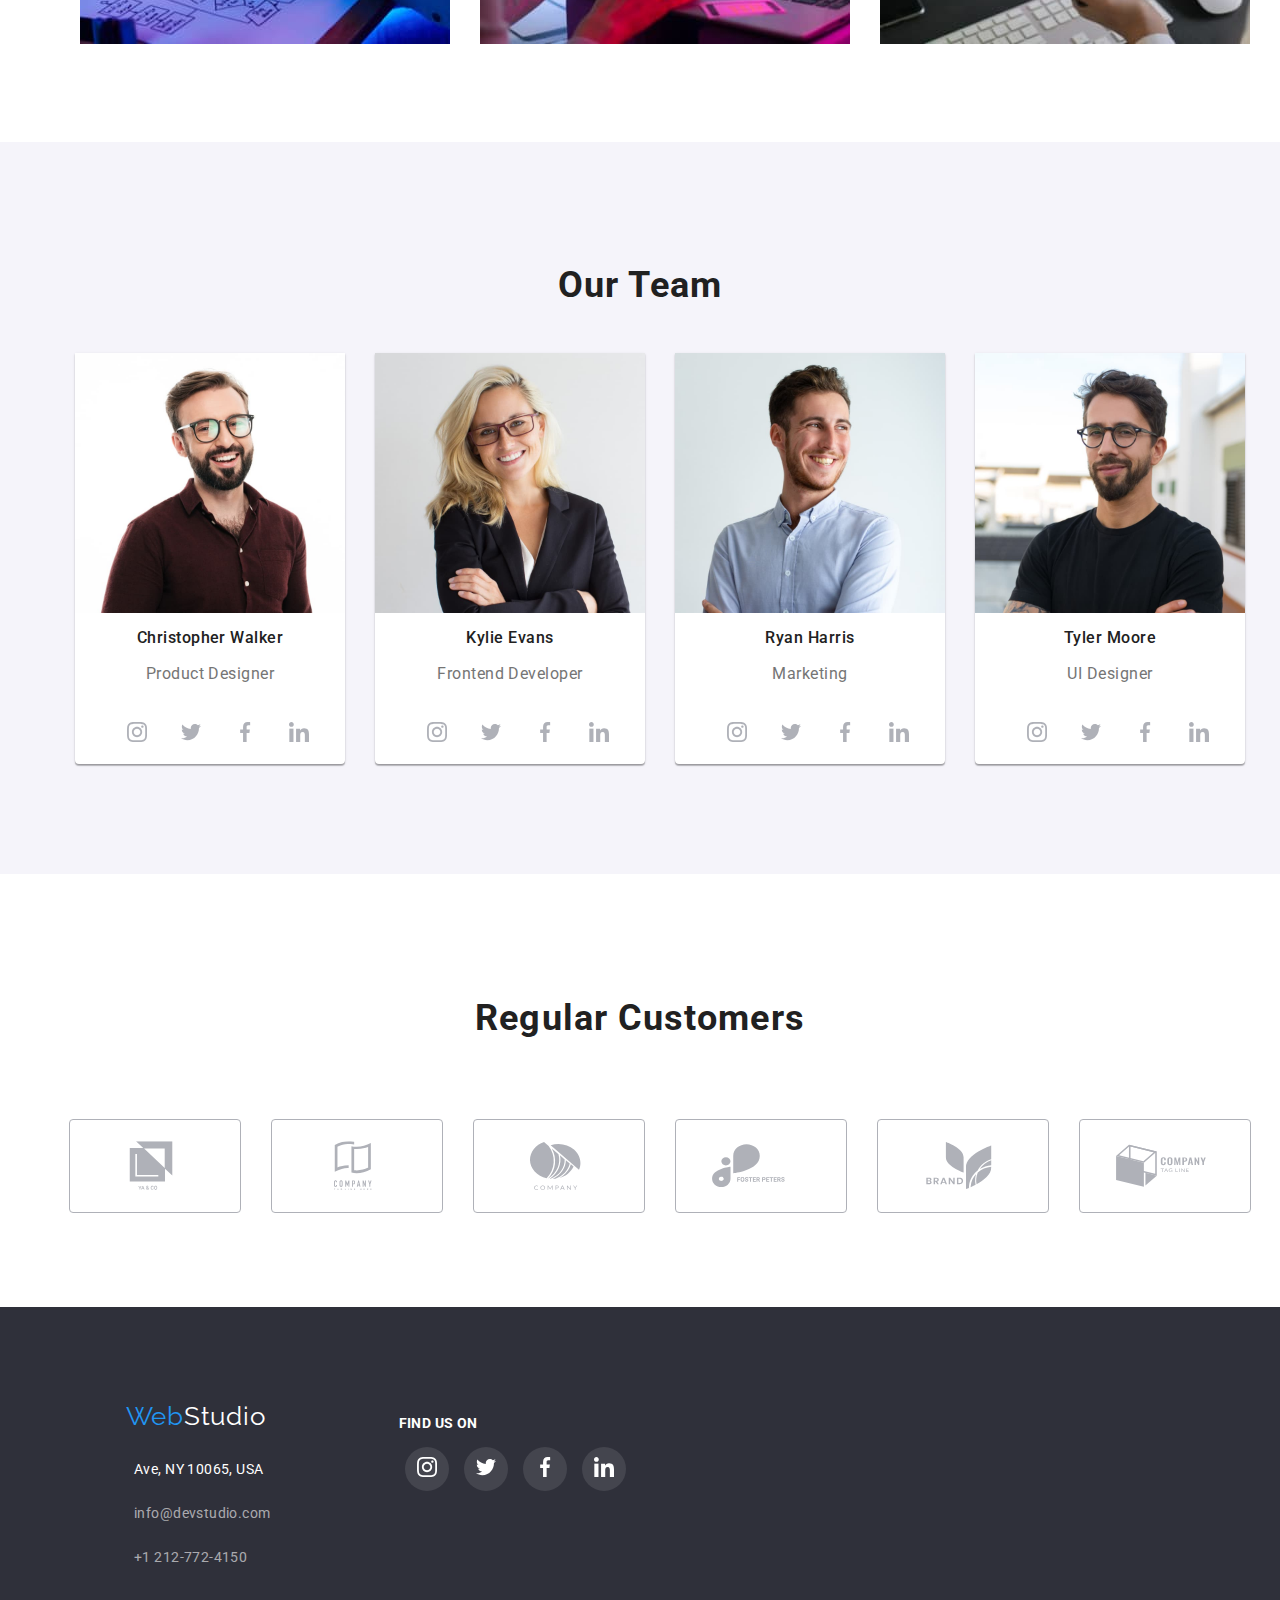
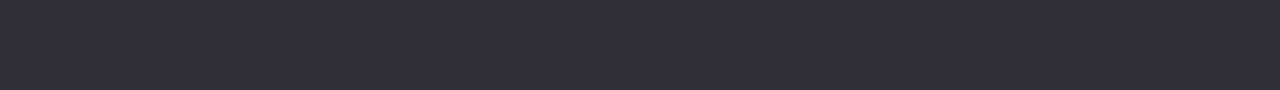
==== commit 908b9055: "." ====
--- a/index.html
+++ b/index.html
@@ -379,31 +379,34 @@
         </section>
       </main>
       <footer class="footer-page">
-        <div class="footer-adress-contacts-container">
-          <a class="logo-footer" href="index.html"
-            ><span class="logo-footer-first-word">Web</span>Studio</a
-          >
-          <address>
-            <ul class="list-content address-container">
-              <li>
-                <a
-                  class="adress-footer"
-                  href="https://goo.gl/maps/83Axbr2DgfrndoFE7"
-                  ><p>Ave, NY 10065, USA</p></a
-                >
-              </li>
-              <li>
-                <a class="contact-footer" href="mailto:info@devstudio.com"
-                  ><p>info@devstudio.com</p></a
-                >
-              </li>
-              <li>
-                <a class="contact-footer" href="tel:+1212-772-4150"
-                  ><p>+1 212-772-4150</p></a
-                >
-              </li>
-            </ul>
-          </address>
+        <div class="footer-main-container">
+          <div class="footer-contacts">
+            <a class="logo-footer" href="index.html"
+              ><span class="logo-footer-first-word">Web</span>Studio</a
+            >
+
+            <address class="address-container">
+              <ul class="list-content address-container">
+                <li>
+                  <a
+                    class="adress-footer"
+                    href="https://goo.gl/maps/83Axbr2DgfrndoFE7"
+                    ><p>Ave, NY 10065, USA</p></a
+                  >
+                </li>
+                <li>
+                  <a class="contact-footer" href="mailto:info@devstudio.com"
+                    ><p>info@devstudio.com</p></a
+                  >
+                </li>
+                <li>
+                  <a class="contact-footer" href="tel:+1212-772-4150"
+                    ><p>+1 212-772-4150</p></a
+                  >
+                </li>
+              </ul>
+            </address>
+          </div>
           <div>
             <h3 id="titleFooter">Find Us On</h3>
             <ul class="list-content socials-footer-container">
--- a/css/style.css
+++ b/css/style.css
@@ -89,13 +89,12 @@
 .list-content {
   list-style: none;
 }
-.footer-adress-contacts-container {
+.footer-main-container {
   display: flex;
   gap: 94px;
   max-width: 1200px;
   margin: 0 auto;
 }
-
 .logo-footer {
   font-family: "Raleway";
   width: 145px;
@@ -114,6 +113,12 @@
   display: flex;
   gap: 30px;
 }
+.footer-contacts {
+  display: flex;
+  flex-direction: column;
+  justify-content: center;
+  align-items: flex-end;
+}
 .logo-footer-first-word,
 .logo-first-word {
   color: var(--hover-color);
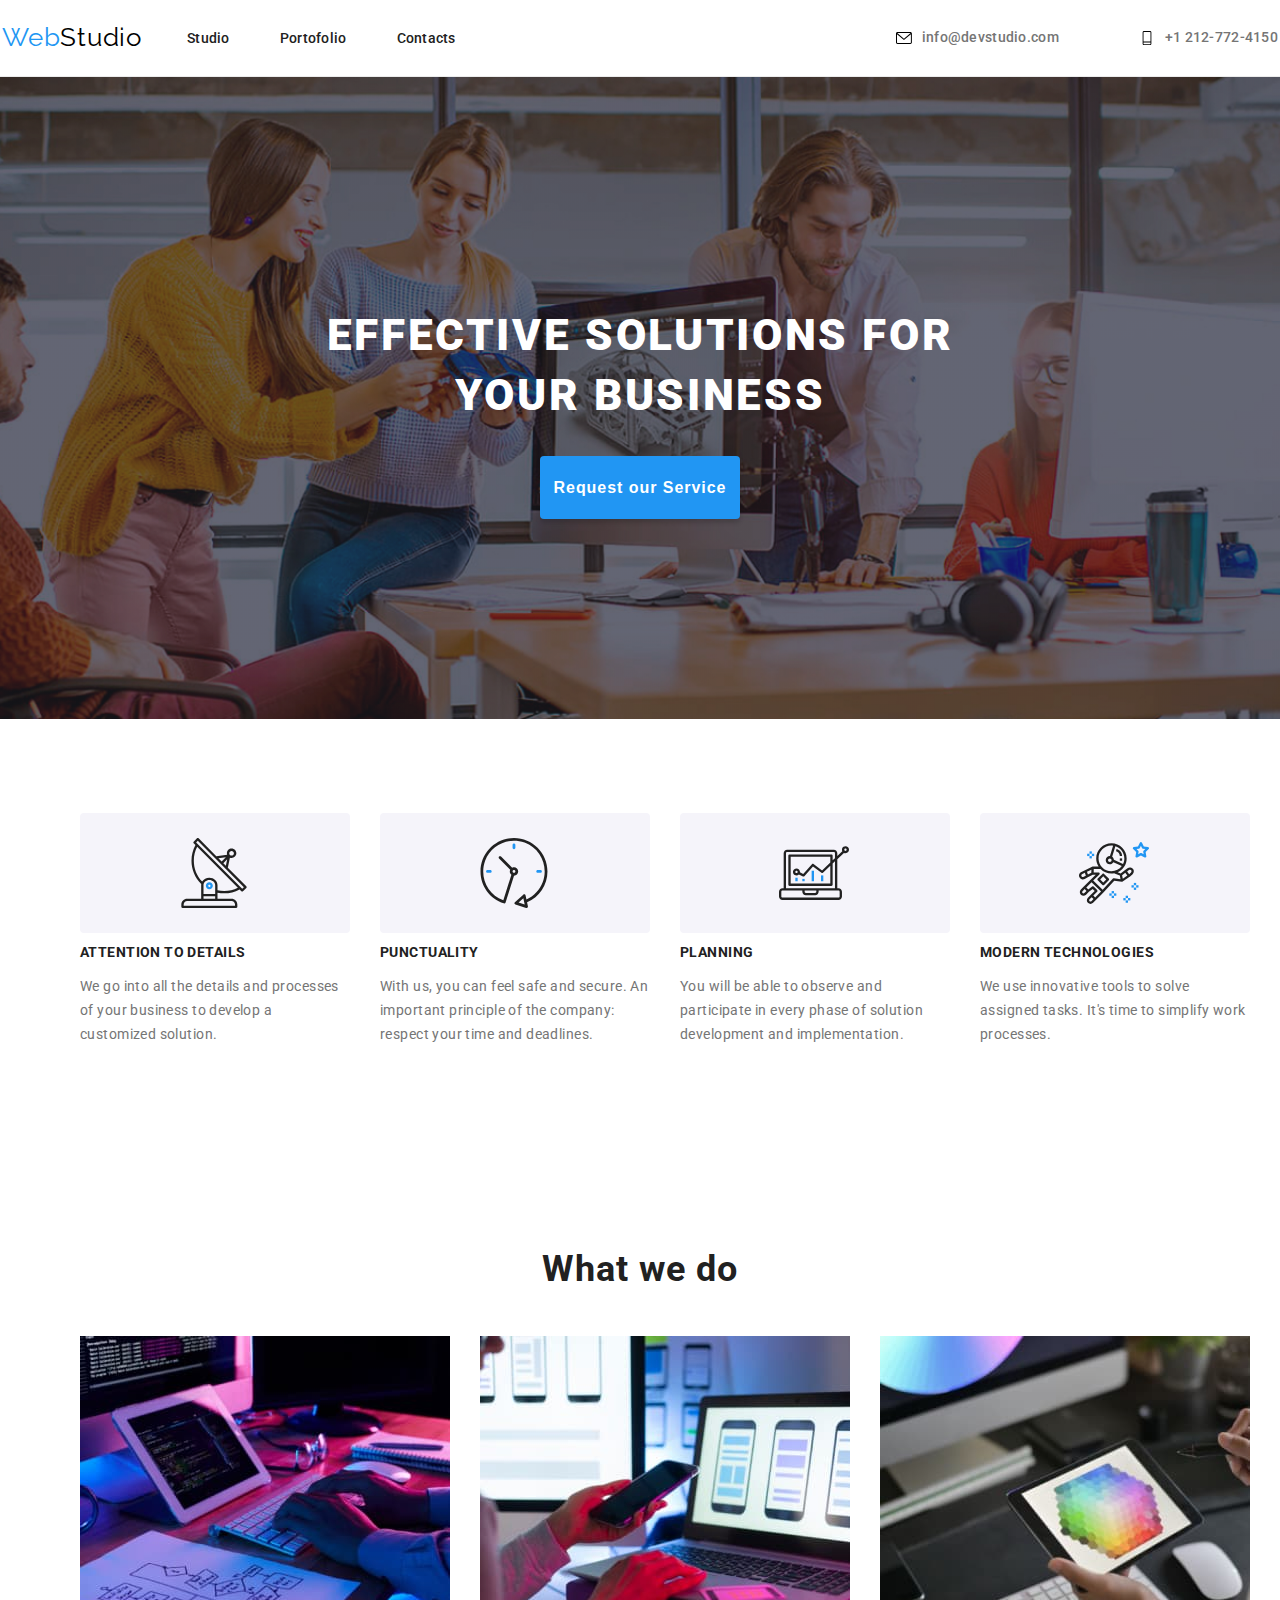
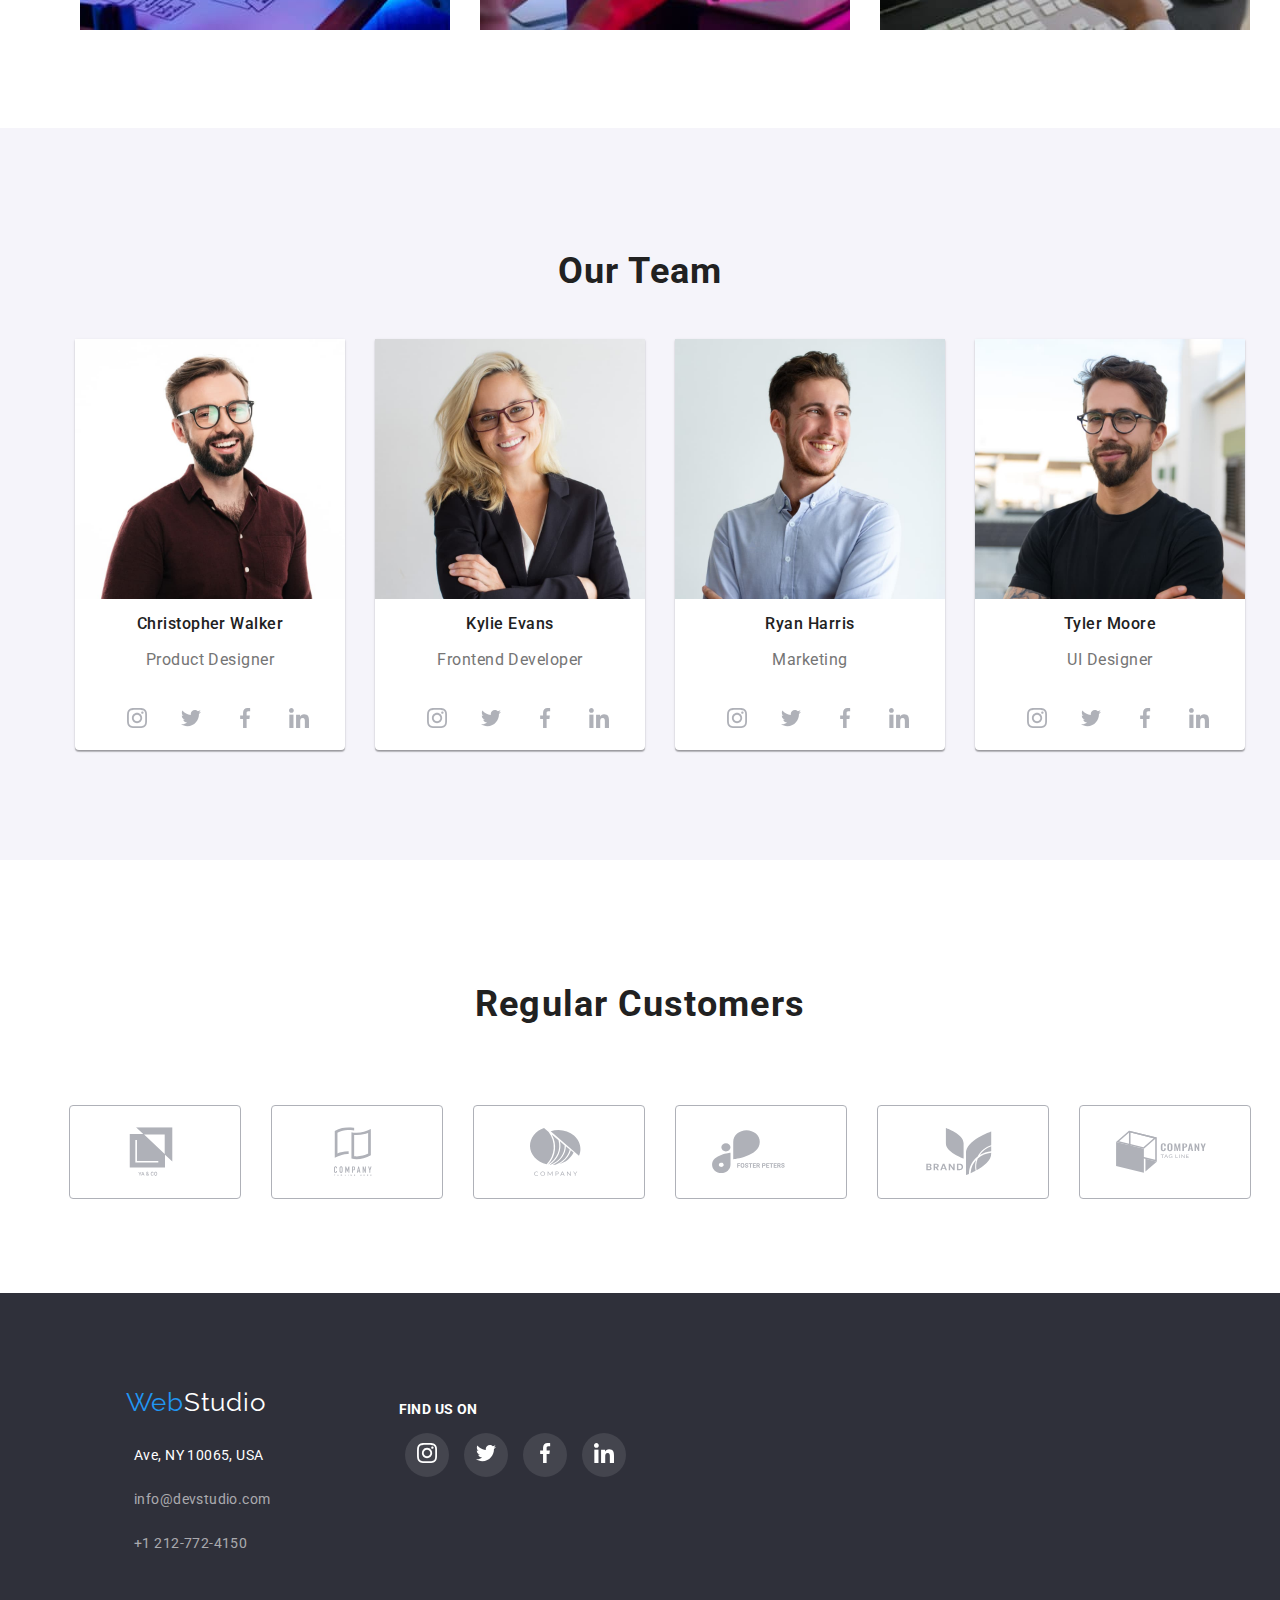
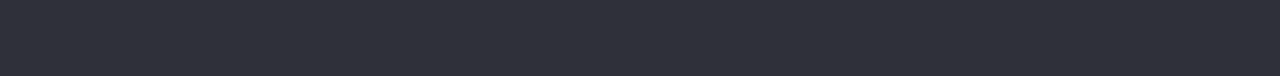
==== commit 562c3dce: "really-the-final-changes" ====
--- a/index.html
+++ b/index.html
@@ -17,7 +17,7 @@
   </head>
   <body>
     <div>
-      <header class="page-header">
+      <header class="hero-container">
         <a class="logo" href="index.html"
           ><span class="logo-first-word">Web</span>Studio</a
         >
@@ -63,10 +63,10 @@
             </button>
           </div>
         </section>
-        <section class="container section main-strengths-container">
-          <ul class="list-content main-core-strengths">
-            <li>
-              <div class="strengths-svg-window">
+        <section class="container section main-features-container">
+          <ul class="list-content main-features">
+            <li>
+              <div class="features-svg-window">
                 <svg>
                   <use
                     href="./images/icons-svg.svg#icon-antenna-1"
@@ -75,14 +75,14 @@
                   ></use>
                 </svg>
               </div>
-              <h2 class="main-strengths-title">ATTENTION TO DETAILS</h2>
-              <p class="main-strengths-text">
+              <h2 class="main-features-title">ATTENTION TO DETAILS</h2>
+              <p class="main-features-text">
                 We go into all the details and processes of your business to
                 develop a customized solution.
               </p>
             </li>
             <li>
-              <div class="strengths-svg-window">
+              <div class="features-svg-window">
                 <svg>
                   <use
                     href="./images/icons-svg.svg#icon-clock-1"
@@ -91,14 +91,14 @@
                   ></use>
                 </svg>
               </div>
-              <h2 class="main-strengths-title">PUNCTUALITY</h2>
-              <p class="main-strengths-text">
+              <h2 class="main-features-title">PUNCTUALITY</h2>
+              <p class="main-features-text">
                 With us, you can feel safe and secure. An important principle of
                 the company: respect your time and deadlines.
               </p>
             </li>
             <li>
-              <div class="strengths-svg-window">
+              <div class="features-svg-window">
                 <svg>
                   <use
                     href="./images/icons-svg.svg#icon-diagram-1"
@@ -107,14 +107,14 @@
                   ></use>
                 </svg>
               </div>
-              <h2 class="main-strengths-title">PLANNING</h2>
-              <p class="main-strengths-text">
+              <h2 class="main-features-title">PLANNING</h2>
+              <p class="main-features-text">
                 You will be able to observe and participate in every phase of
                 solution development and implementation.
               </p>
             </li>
             <li>
-              <div class="strengths-svg-window">
+              <div class="features-svg-window">
                 <svg>
                   <use
                     href="./images/icons-svg.svg#icon-astronaut-1"
@@ -123,8 +123,8 @@
                   ></use>
                 </svg>
               </div>
-              <h2 class="main-strengths-title">MODERN TECHNOLOGIES</h2>
-              <p class="main-strengths-text">
+              <h2 class="main-features-title">MODERN TECHNOLOGIES</h2>
+              <p class="main-features-text">
                 We use innovative tools to solve assigned tasks. It's time to
                 simplify work processes.
               </p>
--- a/css/style.css
+++ b/css/style.css
@@ -32,7 +32,7 @@
   text-decoration: none;
   /* padding-right: 140px; */
 }
-.page-header {
+.hero-container {
   display: flex;
   justify-content: center;
   align-items: center;
@@ -84,6 +84,9 @@
   letter-spacing: 0.02em;
   text-decoration: none;
   color: var(--contacts-and-links-color);
+  display: flex;
+  align-items: center;
+  gap: 10px;
 }
 
 .list-content {
@@ -173,6 +176,15 @@
   background-color: var(--hover-color);
 }
 /* svgs */
+#iconmail1 {
+  stroke: #757575;
+}
+.features-svg-window > svg > use {
+  transform: translate(99px, 25px);
+}
+.regular-customers-window > svg > use {
+  transform: scale(0.53, 0.53) translate(68px, 40px);
+}
 /* Index */
 .main-banner {
   display: flex;
@@ -199,7 +211,6 @@
   color: var(--background-color);
   width: 700px;
 }
-
 .button-index-page {
   width: 200px;
   background: #2196f3;
@@ -215,28 +226,24 @@
   letter-spacing: 0.06em;
   color: #ffffff;
 }
-.main-strengths-container {
-  display: flex;
-  flex-direction: column;
-  gap: 30px;
-}
-
-.strengths-svg-window {
+.main-features-container {
+  display: flex;
+  flex-direction: column;
+  gap: 30px;
+}
+.features-svg-window {
   width: 270px;
   height: 120px;
   background: #f5f4fa;
   border-radius: 4px;
 }
-.strengths-svg-window > svg > use {
-  transform: translate(99px, 25px);
-}
-.main-core-strengths {
-  display: flex;
-  justify-content: center;
-  gap: 30px;
-  margin: 0 auto;
-}
-.main-strengths-title {
+.main-features {
+  display: flex;
+  justify-content: center;
+  gap: 30px;
+  margin: 0 auto;
+}
+.main-features-title {
   display: flex;
   font-weight: 700;
   font-size: 14px;
@@ -245,7 +252,7 @@
   text-transform: uppercase;
   color: var(--main-text-color);
 }
-.main-strengths-text {
+.main-features-text {
   display: flex;
   font-weight: 400;
   font-size: 14px;
@@ -357,9 +364,6 @@
   justify-content: center;
   align-items: center;
   fill: #afb1b8;
-}
-.regular-customers-window > svg > use {
-  transform: scale(0.53, 0.53) translate(68px, 40px);
 }
 .regular-customers-window:hover,
 .regular-customers-window:focus {
@@ -402,7 +406,6 @@
   gap: 30px;
   width: 1200px;
 }
-
 .projects {
   display: flex;
   flex-direction: column;
@@ -413,14 +416,12 @@
   box-shadow: 0px 1px 1px rgba(0, 0, 0, 0.12), 0px 4px 4px rgba(0, 0, 0, 0.06),
     1px 4px 6px rgba(0, 0, 0, 0.16);
 }
-
 .projects-name {
   font-size: 18px;
   line-height: 2;
   letter-spacing: 0.06em;
   margin-left: 24px;
 }
-
 .projects-category {
   font-size: 16px;
   line-height: 1.87;
@@ -435,7 +436,3 @@
   margin: 0 auto;
   background-color: var(--background-footer-color);
 }
-/* Icons-svg */
-#iconmail1 {
-  stroke: #757575;
-}
